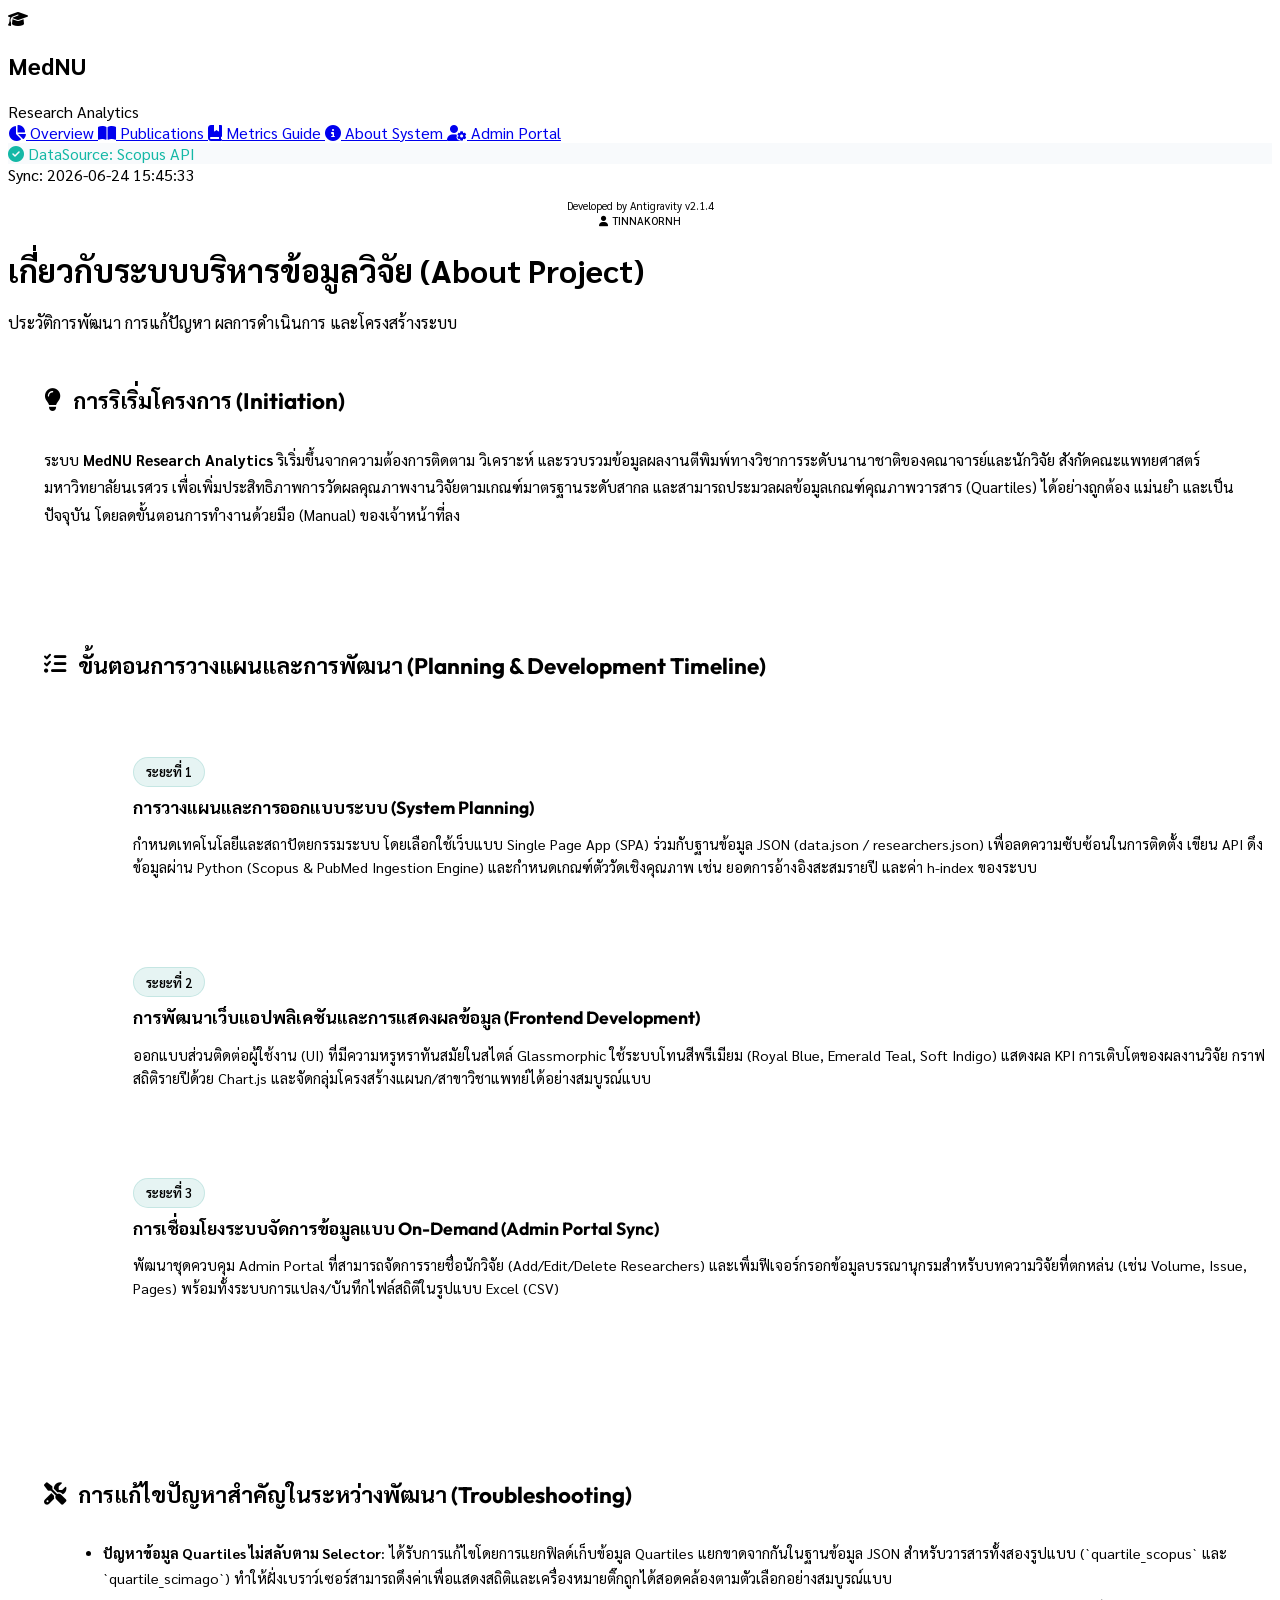
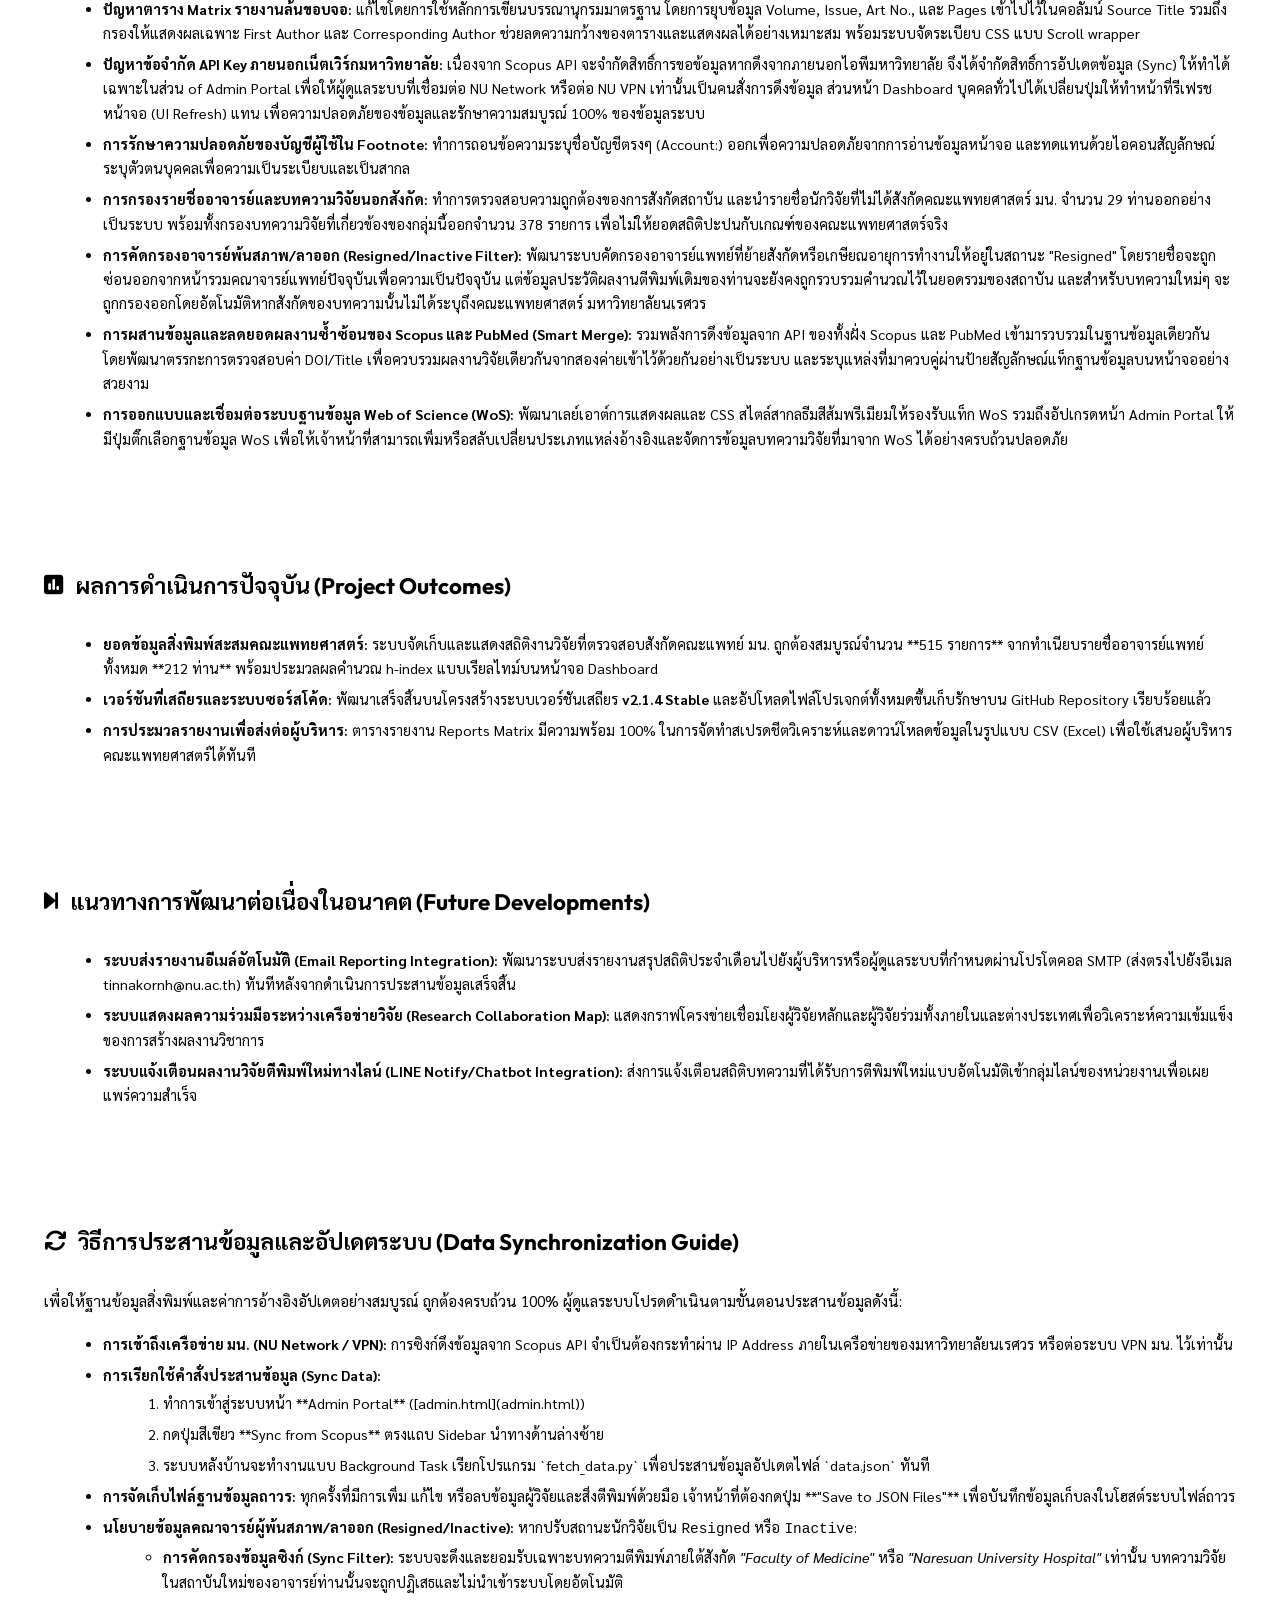
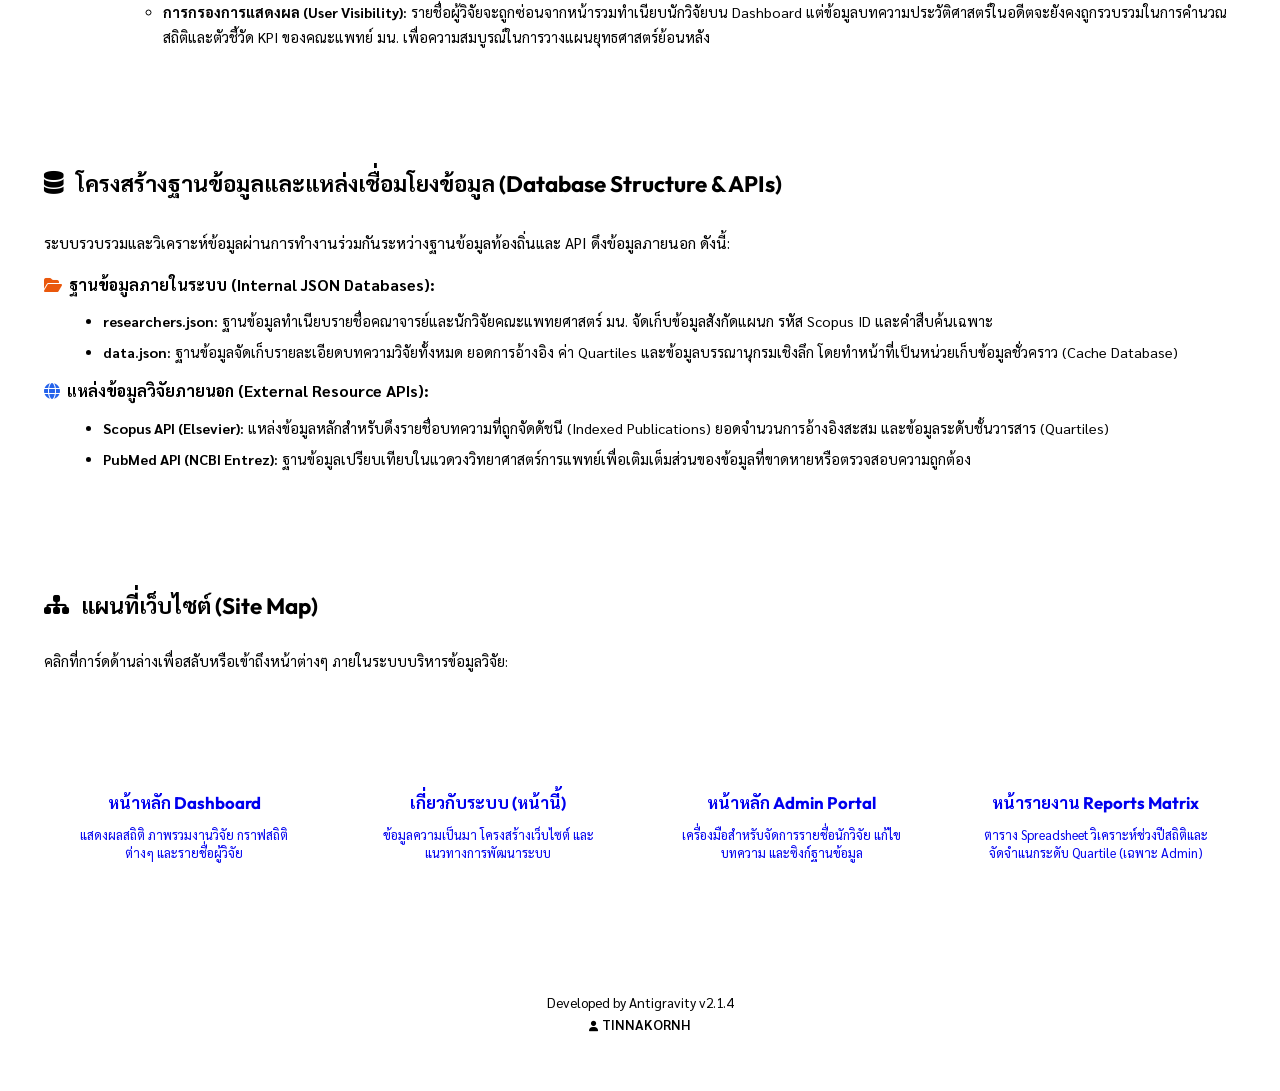
==== about.html @ ad2626dc "UI Declutter: Hide Researchers section from sidebar navigation" ====
<!DOCTYPE html>
<html lang="th">
<head>
    <meta charset="UTF-8">
    <meta name="viewport" content="width=device-width, initial-scale=1.0">
    <title>เกี่ยวกับระบบ - MedNU Research Analytics</title>
    <!-- Google Fonts -->
    <link rel="preconnect" href="https://fonts.googleapis.com">
    <link rel="preconnect" href="https://fonts.gstatic.com" crossorigin>
    <link href="https://fonts.googleapis.com/css2?family=Inter:wght@300;400;500;600;700&family=Outfit:wght@400;500;600;700;800&family=Sarabun:wght@300;400;500;600;700&display=swap" rel="stylesheet">
    <!-- FontAwesome Icons -->
    <link rel="stylesheet" href="https://cdnjs.cloudflare.com/ajax/libs/font-awesome/6.4.0/css/all.min.css">
    <!-- Main CSS stylesheet -->
    <link rel="stylesheet" href="styles.css">
    <style>
        body {
            font-family: 'Sarabun', 'Inter', sans-serif;
        }
        .about-card {
            background: rgba(255, 255, 255, 0.7);
            backdrop-filter: blur(16px);
            -webkit-backdrop-filter: blur(16px);
            border: 1px solid rgba(255, 255, 255, 0.4);
            border-radius: 18px;
            padding: 2.2rem;
            margin-bottom: 2rem;
            box-shadow: var(--shadow-soft);
        }
        .about-section-title {
            font-family: 'Outfit', 'Sarabun', sans-serif;
            font-size: 1.4rem;
            font-weight: 700;
            color: var(--text-primary);
            margin-bottom: 1.5rem;
            display: flex;
            align-items: center;
            gap: 0.75rem;
            border-bottom: 2.5px solid var(--accent-blue-glow);
            padding-bottom: 0.5rem;
        }
        .about-section-title i {
            color: var(--accent-blue);
        }
        .timeline {
            position: relative;
            max-width: 1200px;
            margin: 0 auto;
            padding: 1rem 0;
        }
        .timeline::after {
            content: '';
            position: absolute;
            width: 3px;
            background-color: var(--border-color);
            top: 0;
            bottom: 0;
            left: 30px;
            margin-left: -1.5px;
        }
        .timeline-item {
            padding: 10px 30px 25px 70px;
            position: relative;
            background-color: inherit;
            width: 100%;
        }
        .timeline-item::after {
            content: '';
            position: absolute;
            width: 16px;
            height: 16px;
            left: 22px;
            background-color: #ffffff;
            border: 4px solid var(--accent-blue);
            top: 15px;
            border-radius: 50%;
            z-index: 1;
            transition: all 0.2s ease;
        }
        .timeline-item:hover::after {
            transform: scale(1.2);
            background-color: var(--accent-blue);
        }
        .timeline-content {
            padding: 1.2rem;
            background: #ffffff;
            position: relative;
            border-radius: 12px;
            border: 1px solid var(--border-color);
            box-shadow: var(--shadow-sm);
        }
        .timeline-content h3 {
            font-family: 'Outfit', 'Sarabun', sans-serif;
            font-size: 1.1rem;
            font-weight: 700;
            margin-bottom: 0.5rem;
            color: var(--text-primary);
        }
        .timeline-content p {
            font-size: 0.9rem;
            color: var(--text-secondary);
            line-height: 1.6;
        }
        /* Sitemap Visual Style */
        .sitemap-grid {
            display: grid;
            grid-template-columns: repeat(auto-fit, minmax(220px, 1fr));
            gap: 1.5rem;
            margin-top: 1.5rem;
        }
        .sitemap-node {
            background: #ffffff;
            border: 1.5px solid var(--border-color);
            border-radius: 14px;
            padding: 1.5rem;
            text-align: center;
            transition: all 0.2s ease;
            cursor: pointer;
            text-decoration: none;
            display: block;
        }
        .sitemap-node:hover {
            transform: translateY(-3px);
            border-color: var(--accent-blue);
            box-shadow: var(--shadow-hover);
        }
        .sitemap-node i {
            font-size: 2.2rem;
            margin-bottom: 1rem;
            background: linear-gradient(135deg, var(--accent-blue), var(--accent-purple));
            -webkit-background-clip: text;
            -webkit-text-fill-color: transparent;
        }
        .sitemap-node h4 {
            font-family: 'Outfit', 'Sarabun', sans-serif;
            font-size: 1.05rem;
            font-weight: 700;
            color: var(--text-primary);
            margin-bottom: 0.5rem;
        }
        .sitemap-node p {
            font-size: 0.8rem;
            color: var(--text-secondary);
            line-height: 1.4;
        }
        .sitemap-connector {
            display: flex;
            align-items: center;
            justify-content: center;
            color: var(--text-muted);
            font-size: 1.5rem;
        }
        /* Status badge */
        .status-badge-custom {
            display: inline-flex;
            align-items: center;
            gap: 0.4rem;
            padding: 0.35rem 0.75rem;
            border-radius: 20px;
            font-size: 0.8rem;
            font-weight: 600;
            background: rgba(13, 148, 136, 0.1);
            color: var(--accent-teal);
            border: 1px solid rgba(13, 148, 136, 0.15);
        }
        .badge-purple {
            background: rgba(124, 58, 237, 0.1);
            color: var(--accent-purple);
            border: 1px solid rgba(124, 58, 237, 0.15);
        }
        /* Bullet Lists spacing */
        .thai-list {
            margin-left: 1.2rem;
            font-size: 0.9rem;
            color: var(--text-secondary);
            line-height: 1.7;
        }
        .thai-list li {
            margin-bottom: 0.4rem;
        }
    </style>
</head>
<body>
    <div class="glass-bg-blobs">
        <div class="blob blob-1"></div>
        <div class="blob blob-2"></div>
        <div class="blob blob-3"></div>
    </div>

    <div class="app-container">
        <!-- Sidebar Navigation -->
        <aside class="sidebar">
            <div class="sidebar-header">
                <div class="logo-icon">
                    <i class="fa-solid fa-graduation-cap"></i>
                </div>
                <div class="logo-text">
                    <h2>MedNU</h2>
                    <span>Research Analytics</span>
                </div>
            </div>
            
            <nav class="sidebar-nav">
                <a href="index.html" class="nav-item">
                    <i class="fa-solid fa-chart-pie"></i>
                    <span>Overview</span>
                </a>
                <a href="index.html#publications" class="nav-item">
                    <i class="fa-solid fa-book-open"></i>
                    <span>Publications</span>
                </a>
                <!-- <a href="index.html#authors" class="nav-item">
                    <i class="fa-solid fa-user-doctor"></i>
                    <span>Researchers</span>
                </a> -->
                <a href="glossary.html" class="nav-item">
                    <i class="fa-solid fa-book-bookmark"></i>
                    <span>Metrics Guide</span>
                </a>
                <a href="about.html" class="nav-item active">
                    <i class="fa-solid fa-circle-info"></i>
                    <span>About System</span>
                </a>
                <a href="admin.html" class="nav-item">
                    <i class="fa-solid fa-user-gear"></i>
                    <span>Admin Portal</span>
                </a>
            </nav>

            <div class="sidebar-footer">
                <div class="datasource-badge" id="data-source-badge" style="color: #14b8a6; background: #f8fafc; border: 1px solid var(--border-color);">
                    <i class="fa-solid fa-circle-check"></i>
                    <span>DataSource: Scopus API</span>
                </div>
                <div class="updated-time" id="retrieved-at">
                    Sync: 2026-06-24 15:45:33
                </div>
                <div class="app-footnote" style="font-size: 0.68rem; color: var(--text-muted); text-align: center; margin-top: 0.4rem; line-height: 1.4; border-top: 1px solid var(--border-color); padding-top: 0.4rem; width: 100%;">
                    Developed by Antigravity v2.1.4<br><i class="fa-solid fa-user" style="font-size: 0.65rem; margin-right: 0.2rem; color: var(--text-muted);"></i><a href="mailto:tinnakornh@gmail.com" style="color: var(--accent-blue); text-decoration: none; font-weight: 500;">TINNAKORNH</a>
                </div>
            </div>
        </aside>

        <!-- Main Content Area -->
        <main class="main-content">
            <!-- Header -->
            <header class="content-header">
                <div class="header-title">
                    <h1>เกี่ยวกับระบบบริหารข้อมูลวิจัย (About Project)</h1>
                    <p>ประวัติการพัฒนา การแก้ปัญหา ผลการดำเนินการ และโครงสร้างระบบ</p>
                </div>
            </header>

            <!-- Scrollable Content Area -->
            <div class="dashboard-scroll-area">
                
                <!-- Section 1: Overview & Initiation -->
                <div class="about-card">
                    <div class="about-section-title">
                        <i class="fa-solid fa-lightbulb"></i>
                        <span>การริเริ่มโครงการ (Initiation)</span>
                    </div>
                    <p style="font-size: 0.95rem; color: var(--text-secondary); line-height: 1.8; margin-bottom: 1rem;">
                        ระบบ <strong>MedNU Research Analytics</strong> ริเริ่มขึ้นจากความต้องการติดตาม วิเคราะห์ และรวบรวมข้อมูลผลงานตีพิมพ์ทางวิชาการระดับนานาชาติของคณาจารย์และนักวิจัย สังกัดคณะแพทยศาสตร์ มหาวิทยาลัยนเรศวร เพื่อเพิ่มประสิทธิภาพการวัดผลคุณภาพงานวิจัยตามเกณฑ์มาตรฐานระดับสากล และสามารถประมวลผลข้อมูลเกณฑ์คุณภาพวารสาร (Quartiles) ได้อย่างถูกต้อง แม่นยำ และเป็นปัจจุบัน โดยลดขั้นตอนการทำงานด้วยมือ (Manual) ของเจ้าหน้าที่ลง
                    </p>
                </div>

                <!-- Section 2: Timeline of Project (Planning & Development) -->
                <div class="about-card">
                    <div class="about-section-title">
                        <i class="fa-solid fa-list-check"></i>
                        <span>ขั้นตอนการวางแผนและการพัฒนา (Planning & Development Timeline)</span>
                    </div>
                    
                    <div class="timeline">
                        <div class="timeline-item">
                            <div class="timeline-content">
                                <span class="status-badge-custom">ระยะที่ 1</span>
                                <h3 style="margin-top: 0.5rem;">การวางแผนและการออกแบบระบบ (System Planning)</h3>
                                <p>กำหนดเทคโนโลยีและสถาปัตยกรรมระบบ โดยเลือกใช้เว็บแบบ Single Page App (SPA) ร่วมกับฐานข้อมูล JSON (data.json / researchers.json) เพื่อลดความซับซ้อนในการติดตั้ง เขียน API ดึงข้อมูลผ่าน Python (Scopus & PubMed Ingestion Engine) และกำหนดเกณฑ์ตัววัดเชิงคุณภาพ เช่น ยอดการอ้างอิงสะสมรายปี และค่า h-index ของระบบ</p>
                            </div>
                        </div>

                        <div class="timeline-item">
                            <div class="timeline-content">
                                <span class="status-badge-custom">ระยะที่ 2</span>
                                <h3 style="margin-top: 0.5rem;">การพัฒนาเว็บแอปพลิเคชันและการแสดงผลข้อมูล (Frontend Development)</h3>
                                <p>ออกแบบส่วนติดต่อผู้ใช้งาน (UI) ที่มีความหรูหราทันสมัยในสไตล์ Glassmorphic ใช้ระบบโทนสีพรีเมียม (Royal Blue, Emerald Teal, Soft Indigo) แสดงผล KPI การเติบโตของผลงานวิจัย กราฟสถิติรายปีด้วย Chart.js และจัดกลุ่มโครงสร้างแผนก/สาขาวิชาแพทย์ได้อย่างสมบูรณ์แบบ</p>
                            </div>
                        </div>

                        <div class="timeline-item">
                            <div class="timeline-content">
                                <span class="status-badge-custom">ระยะที่ 3</span>
                                <h3 style="margin-top: 0.5rem;">การเชื่อมโยงระบบจัดการข้อมูลแบบ On-Demand (Admin Portal Sync)</h3>
                                <p>พัฒนาชุดควบคุม Admin Portal ที่สามารถจัดการรายชื่อนักวิจัย (Add/Edit/Delete Researchers) และเพิ่มฟีเจอร์กรอกข้อมูลบรรณานุกรมสำหรับบทความวิจัยที่ตกหล่น (เช่น Volume, Issue, Pages) พร้อมทั้งระบบการแปลง/บันทึกไฟล์สถิติในรูปแบบ Excel (CSV)</p>
                            </div>
                        </div>
                    </div>
                </div>

                <!-- Section 3: Troubleshooting -->
                <div class="about-card">
                    <div class="about-section-title">
                        <i class="fa-solid fa-screwdriver-wrench"></i>
                        <span>การแก้ไขปัญหาสำคัญในระหว่างพัฒนา (Troubleshooting)</span>
                    </div>
                    <ul class="thai-list">
                        <li><strong>ปัญหาข้อมูล Quartiles ไม่สลับตาม Selector:</strong> ได้รับการแก้ไขโดยการแยกฟิลด์เก็บข้อมูล Quartiles แยกขาดจากกันในฐานข้อมูล JSON สำหรับวารสารทั้งสองรูปแบบ (`quartile_scopus` และ `quartile_scimago`) ทำให้ฝั่งเบราว์เซอร์สามารถดึงค่าเพื่อแสดงสถิติและเครื่องหมายติ๊กถูกได้สอดคล้องตามตัวเลือกอย่างสมบูรณ์แบบ</li>
                        <li><strong>ปัญหาตาราง Matrix รายงานล้นขอบจอ:</strong> แก้ไขโดยการใช้หลักการเขียนบรรณานุกรมมาตรฐาน โดยการยุบข้อมูล Volume, Issue, Art No., และ Pages เข้าไปไว้ในคอลัมน์ Source Title รวมถึงกรองให้แสดงผลเฉพาะ First Author และ Corresponding Author ช่วยลดความกว้างของตารางและแสดงผลได้อย่างเหมาะสม พร้อมระบบจัดระเบียบ CSS แบบ Scroll wrapper</li>
                        <li><strong>ปัญหาข้อจำกัด API Key ภายนอกเน็ตเวิร์กมหาวิทยาลัย:</strong> เนื่องจาก Scopus API จะจำกัดสิทธิ์การขอข้อมูลหากดึงจากภายนอกไอพีมหาวิทยาลัย จึงได้จำกัดสิทธิ์การอัปเดตข้อมูล (Sync) ให้ทำได้เฉพาะในส่วน of Admin Portal เพื่อให้ผู้ดูแลระบบที่เชื่อมต่อ NU Network หรือต่อ NU VPN เท่านั้นเป็นคนสั่งการดึงข้อมูล ส่วนหน้า Dashboard บุคคลทั่วไปได้เปลี่ยนปุ่มให้ทำหน้าที่รีเฟรชหน้าจอ (UI Refresh) แทน เพื่อความปลอดภัยของข้อมูลและรักษาความสมบูรณ์ 100% ของข้อมูลระบบ</li>
                        <li><strong>การรักษาความปลอดภัยของบัญชีผู้ใช้ใน Footnote:</strong> ทำการถอนข้อความระบุชื่อบัญชีตรงๆ (Account:) ออกเพื่อความปลอดภัยจากการอ่านข้อมูลหน้าจอ และทดแทนด้วยไอคอนสัญลักษณ์ระบุตัวตนบุคคลเพื่อความเป็นระเบียบและเป็นสากล</li>
                        <li><strong>การกรองรายชื่ออาจารย์และบทความวิจัยนอกสังกัด:</strong> ทำการตรวจสอบความถูกต้องของการสังกัดสถาบัน และนำรายชื่อนักวิจัยที่ไม่ได้สังกัดคณะแพทยศาสตร์ มน. จำนวน 29 ท่านออกอย่างเป็นระบบ พร้อมทั้งกรองบทความวิจัยที่เกี่ยวข้องของกลุ่มนี้ออกจำนวน 378 รายการ เพื่อไม่ให้ยอดสถิติปะปนกับเกณฑ์ของคณะแพทยศาสตร์จริง</li>
                        <li><strong>การคัดกรองอาจารย์พ้นสภาพ/ลาออก (Resigned/Inactive Filter):</strong> พัฒนาระบบคัดกรองอาจารย์แพทย์ที่ย้ายสังกัดหรือเกษียณอายุการทำงานให้อยู่ในสถานะ "Resigned" โดยรายชื่อจะถูกซ่อนออกจากหน้ารวมคณาจารย์แพทย์ปัจจุบันเพื่อความเป็นปัจจุบัน แต่ข้อมูลประวัติผลงานตีพิมพ์เดิมของท่านจะยังคงถูกรวบรวมคำนวณไว้ในยอดรวมของสถาบัน และสำหรับบทความใหม่ๆ จะถูกกรองออกโดยอัตโนมัติหากสังกัดของบทความนั้นไม่ได้ระบุถึงคณะแพทยศาสตร์ มหาวิทยาลัยนเรศวร</li>
                        <li><strong>การผสานข้อมูลและลดยอดผลงานซ้ำซ้อนของ Scopus และ PubMed (Smart Merge):</strong> รวมพลังการดึงข้อมูลจาก API ของทั้งฝั่ง Scopus และ PubMed เข้ามารวบรวมในฐานข้อมูลเดียวกัน โดยพัฒนาตรรกะการตรวจสอบค่า DOI/Title เพื่อควบรวมผลงานวิจัยเดียวกันจากสองค่ายเข้าไว้ด้วยกันอย่างเป็นระบบ และระบุแหล่งที่มาควบคู่ผ่านป้ายสัญลักษณ์แท็กฐานข้อมูลบนหน้าจออย่างสวยงาม</li>
                        <li><strong>การออกแบบและเชื่อมต่อระบบฐานข้อมูล Web of Science (WoS):</strong> พัฒนาเลย์เอาต์การแสดงผลและ CSS สไตล์สากลธีมสีส้มพรีเมียมให้รองรับแท็ก WoS รวมถึงอัปเกรดหน้า Admin Portal ให้มีปุ่มติ๊กเลือกฐานข้อมูล WoS เพื่อให้เจ้าหน้าที่สามารถเพิ่มหรือสลับเปลี่ยนประเภทแหล่งอ้างอิงและจัดการข้อมูลบทความวิจัยที่มาจาก WoS ได้อย่างครบถ้วนปลอดภัย</li>
                    </ul>
                </div>

                <!-- Section 4: Project Outcomes -->
                <div class="about-card">
                    <div class="about-section-title">
                        <i class="fa-solid fa-square-poll-vertical"></i>
                        <span>ผลการดำเนินการปัจจุบัน (Project Outcomes)</span>
                    </div>
                    <ul class="thai-list">
                        <li><strong>ยอดข้อมูลสิ่งพิมพ์สะสมคณะแพทยศาสตร์:</strong> ระบบจัดเก็บและแสดงสถิติงานวิจัยที่ตรวจสอบสังกัดคณะแพทย์ มน. ถูกต้องสมบูรณ์จำนวน **515 รายการ** จากทำเนียบรายชื่ออาจารย์แพทย์ทั้งหมด **212 ท่าน** พร้อมประมวลผลคำนวณ h-index แบบเรียลไทม์บนหน้าจอ Dashboard</li>
                        <li><strong>เวอร์ชันที่เสถียรและระบบซอร์สโค้ด:</strong> พัฒนาเสร็จสิ้นบนโครงสร้างระบบเวอร์ชันเสถียร <strong>v2.1.4 Stable</strong> และอัปโหลดไฟล์โปรเจกต์ทั้งหมดขึ้นเก็บรักษาบน GitHub Repository เรียบร้อยแล้ว</li>
                        <li><strong>การประมวลรายงานเพื่อส่งต่อผู้บริหาร:</strong> ตารางรายงาน Reports Matrix มีความพร้อม 100% ในการจัดทำสเปรดชีตวิเคราะห์และดาวน์โหลดข้อมูลในรูปแบบ CSV (Excel) เพื่อใช้เสนอผู้บริหารคณะแพทยศาสตร์ได้ทันที</li>
                    </ul>
                </div>

                <!-- Section 5: Future Enhancements -->
                <div class="about-card">
                    <div class="about-section-title">
                        <i class="fa-solid fa-forward-step"></i>
                        <span>แนวทางการพัฒนาต่อเนื่องในอนาคต (Future Developments)</span>
                    </div>
                    <ul class="thai-list">
                        <li><strong>ระบบส่งรายงานอีเมล์อัตโนมัติ (Email Reporting Integration):</strong> พัฒนาระบบส่งรายงานสรุปสถิติประจำเดือนไปยังผู้บริหารหรือผู้ดูแลระบบที่กำหนดผ่านโปรโตคอล SMTP (ส่งตรงไปยังอีเมล tinnakornh@nu.ac.th) ทันทีหลังจากดำเนินการประสานข้อมูลเสร็จสิ้น</li>
                        <li><strong>ระบบแสดงผลความร่วมมือระหว่างเครือข่ายวิจัย (Research Collaboration Map):</strong> แสดงกราฟโครงข่ายเชื่อมโยงผู้วิจัยหลักและผู้วิจัยร่วมทั้งภายในและต่างประเทศเพื่อวิเคราะห์ความเข้มแข็งของการสร้างผลงานวิชาการ</li>
                        <li><strong>ระบบแจ้งเตือนผลงานวิจัยตีพิมพ์ใหม่ทางไลน์ (LINE Notify/Chatbot Integration):</strong> ส่งการแจ้งเตือนสถิติบทความที่ได้รับการตีพิมพ์ใหม่แบบอัตโนมัติเข้ากลุ่มไลน์ของหน่วยงานเพื่อเผยแพร่ความสำเร็จ</li>
                    </ul>
                </div>

                <!-- Section 6: Data Synchronization Guide -->
                <div class="about-card">
                    <div class="about-section-title">
                        <i class="fa-solid fa-arrows-rotate"></i>
                        <span>วิธีการประสานข้อมูลและอัปเดตระบบ (Data Synchronization Guide)</span>
                    </div>
                    <p style="font-size: 0.95rem; color: var(--text-secondary); line-height: 1.8; margin-bottom: 1rem;">
                        เพื่อให้ฐานข้อมูลสิ่งพิมพ์และค่าการอ้างอิงอัปเดตอย่างสมบูรณ์ ถูกต้องครบถ้วน 100% ผู้ดูแลระบบโปรดดำเนินตามขั้นตอนประสานข้อมูลดังนี้:
                    </p>
                    <ul class="thai-list">
                        <li><strong>การเข้าถึงเครือข่าย มน. (NU Network / VPN):</strong> การซิงก์ดึงข้อมูลจาก Scopus API จำเป็นต้องกระทำผ่าน IP Address ภายในเครือข่ายของมหาวิทยาลัยนเรศวร หรือต่อระบบ VPN มน. ไว้เท่านั้น</li>
                        <li><strong>การเรียกใช้คำสั่งประสานข้อมูล (Sync Data):</strong>
                            <ol style="margin-left: 1.2rem; margin-top: 0.25rem;">
                                <li>ทำการเข้าสู่ระบบหน้า **Admin Portal** ([admin.html](admin.html))</li>
                                <li>กดปุ่มสีเขียว **Sync from Scopus** ตรงแถบ Sidebar นำทางด้านล่างซ้าย</li>
                                <li>ระบบหลังบ้านจะทำงานแบบ Background Task เรียกโปรแกรม `fetch_data.py` เพื่อประสานข้อมูลอัปเดตไฟล์ `data.json` ทันที</li>
                            </ol>
                        </li>
                        <li><strong>การจัดเก็บไฟล์ฐานข้อมูลถาวร:</strong> ทุกครั้งที่มีการเพิ่ม แก้ไข หรือลบข้อมูลผู้วิจัยและสิ่งตีพิมพ์ด้วยมือ เจ้าหน้าที่ต้องกดปุ่ม **"Save to JSON Files"** เพื่อบันทึกข้อมูลเก็บลงในโฮสต์ระบบไฟล์ถาวร</li>
                        <li><strong>นโยบายข้อมูลคณาจารย์ผู้พ้นสภาพ/ลาออก (Resigned/Inactive):</strong>
                            หากปรับสถานะนักวิจัยเป็น <code>Resigned</code> หรือ <code>Inactive</code>:
                            <ul style="margin-left: 1.2rem; margin-top: 0.25rem; list-style-type: circle;">
                                <li><strong>การคัดกรองข้อมูลซิงก์ (Sync Filter):</strong> ระบบจะดึงและยอมรับเฉพาะบทความตีพิมพ์ภายใต้สังกัด <em>"Faculty of Medicine"</em> หรือ <em>"Naresuan University Hospital"</em> เท่านั้น บทความวิจัยในสถาบันใหม่ของอาจารย์ท่านนั้นจะถูกปฏิเสธและไม่นำเข้าระบบโดยอัตโนมัติ</li>
                                <li><strong>การกรองการแสดงผล (User Visibility):</strong> รายชื่อผู้วิจัยจะถูกซ่อนจากหน้ารวมทำเนียบนักวิจัยบน Dashboard แต่ข้อมูลบทความประวัติศาสตร์ในอดีตจะยังคงถูกรวบรวมในการคำนวณสถิติและตัวชี้วัด KPI ของคณะแพทย์ มน. เพื่อความสมบูรณ์ในการวางแผนยุทธศาสตร์ย้อนหลัง</li>
                            </ul>
                        </li>
                    </ul>
                </div>

                <!-- Section 7: Database Structure & Connections -->
                <div class="about-card">
                    <div class="about-section-title">
                        <i class="fa-solid fa-database"></i>
                        <span>โครงสร้างฐานข้อมูลและแหล่งเชื่อมโยงข้อมูล (Database Structure & APIs)</span>
                    </div>
                    <p style="font-size: 0.95rem; color: var(--text-secondary); line-height: 1.8; margin-bottom: 1rem;">
                        ระบบรวบรวมและวิเคราะห์ข้อมูลผ่านการทำงานร่วมกันระหว่างฐานข้อมูลท้องถิ่นและ API ดึงข้อมูลภายนอก ดังนี้:
                    </p>
                    <h4 style="font-size: 1rem; color: var(--text-primary); margin-top: 1rem; margin-bottom: 0.5rem; font-weight: 700;"><i class="fa-solid fa-folder-open" style="color: #ea580c; margin-right: 0.4rem;"></i>ฐานข้อมูลภายในระบบ (Internal JSON Databases):</h4>
                    <ul class="thai-list" style="margin-bottom: 1rem;">
                        <li><strong>researchers.json:</strong> ฐานข้อมูลทำเนียบรายชื่อคณาจารย์และนักวิจัยคณะแพทยศาสตร์ มน. จัดเก็บข้อมูลสังกัดแผนก รหัส Scopus ID และคำสืบค้นเฉพาะ</li>
                        <li><strong>data.json:</strong> ฐานข้อมูลจัดเก็บรายละเอียดบทความวิจัยทั้งหมด ยอดการอ้างอิง ค่า Quartiles และข้อมูลบรรณานุกรมเชิงลึก โดยทำหน้าที่เป็นหน่วยเก็บข้อมูลชั่วคราว (Cache Database)</li>
                    </ul>
                    <h4 style="font-size: 1rem; color: var(--text-primary); margin-top: 1rem; margin-bottom: 0.5rem; font-weight: 700;"><i class="fa-solid fa-globe" style="color: #2563eb; margin-right: 0.4rem;"></i>แหล่งข้อมูลวิจัยภายนอก (External Resource APIs):</h4>
                    <ul class="thai-list">
                        <li><strong>Scopus API (Elsevier):</strong> แหล่งข้อมูลหลักสำหรับดึงรายชื่อบทความที่ถูกจัดดัชนี (Indexed Publications) ยอดจำนวนการอ้างอิงสะสม และข้อมูลระดับชั้นวารสาร (Quartiles)</li>
                        <li><strong>PubMed API (NCBI Entrez):</strong> ฐานข้อมูลเปรียบเทียบในแวดวงวิทยาศาสตร์การแพทย์เพื่อเติมเต็มส่วนของข้อมูลที่ขาดหายหรือตรวจสอบความถูกต้อง</li>
                    </ul>
                </div>

                <!-- Section 8: Sitemap -->
                <div class="about-card">
                    <div class="about-section-title">
                        <i class="fa-solid fa-sitemap"></i>
                        <span>แผนที่เว็บไซต์ (Site Map)</span>
                    </div>
                    <p style="font-size: 0.9rem; color: var(--text-secondary); margin-bottom: 1.2rem;">
                        คลิกที่การ์ดด้านล่างเพื่อสลับหรือเข้าถึงหน้าต่างๆ ภายในระบบบริหารข้อมูลวิจัย:
                    </p>
                    
                    <div class="sitemap-grid">
                        <a href="index.html" class="sitemap-node">
                            <i class="fa-solid fa-chart-pie"></i>
                            <h4>หน้าหลัก Dashboard</h4>
                            <p>แสดงผลสถิติ ภาพรวมงานวิจัย กราฟสถิติต่างๆ และรายชื่อผู้วิจัย</p>
                        </a>

                        <a href="about.html" class="sitemap-node" style="border-color: var(--accent-blue); background: var(--accent-blue-glow);">
                            <i class="fa-solid fa-circle-info" style="background: linear-gradient(135deg, var(--accent-blue), var(--accent-purple)); -webkit-background-clip: text; -webkit-text-fill-color: transparent;"></i>
                            <h4>เกี่ยวกับระบบ (หน้านี้)</h4>
                            <p>ข้อมูลความเป็นมา โครงสร้างเว็บไซต์ และแนวทางการพัฒนาระบบ</p>
                        </a>

                        <a href="admin.html" class="sitemap-node">
                            <i class="fa-solid fa-user-gear"></i>
                            <h4>หน้าหลัก Admin Portal</h4>
                            <p>เครื่องมือสำหรับจัดการรายชื่อนักวิจัย แก้ไขบทความ และซิงก์ฐานข้อมูล</p>
                        </a>

                        <a href="report.html" class="sitemap-node">
                            <i class="fa-solid fa-file-invoice"></i>
                            <h4>หน้ารายงาน Reports Matrix</h4>
                            <p>ตาราง Spreadsheet วิเคราะห์ช่วงปีสถิติและจัดจำแนกระดับ Quartile (เฉพาะ Admin)</p>
                        </a>
                    </div>
                </div>

                <!-- Section 9: Footnote Card -->
                <div class="about-card" style="display: flex; justify-content: center; align-items: center; padding: 1.5rem; background: rgba(255, 255, 255, 0.75);">
                    <div style="text-align: center; max-width: 320px; width: 100%;">
                        <div style="font-size: 0.85rem; color: var(--text-muted); text-align: center; line-height: 1.6; width: 100%;">
                            Developed by Antigravity v2.1.4<br><i class="fa-solid fa-user" style="font-size: 0.65rem; margin-right: 0.2rem; color: var(--text-muted);"></i><a href="mailto:tinnakornh@gmail.com" style="color: var(--accent-blue); text-decoration: none; font-weight: 600;">TINNAKORNH</a>
                        </div>
                    </div>
                </div>

            </div>
        </main>
    </div>
    <!-- Inline script to load and display real-time dataset retrieved time -->
    <script>
        document.addEventListener('DOMContentLoaded', async () => {
            const retrievedTimeEl = document.getElementById('retrieved-at');
            const dataSourceBadge = document.getElementById('data-source-badge');
            
            try {
                const response = await fetch('data.json');
                if (response.ok) {
                    const database = await response.json();
                    if (retrievedTimeEl && database.retrieved_at) {
                        retrievedTimeEl.textContent = `Sync: ${database.retrieved_at}`;
                    }
                    if (dataSourceBadge) {
                        if (database.data_source === 'mock_data') {
                            dataSourceBadge.innerHTML = `<i class="fa-solid fa-triangle-exclamation"></i> <span>DataSource: Sandbox Mode</span>`;
                            dataSourceBadge.style.color = '#eab308';
                            dataSourceBadge.style.background = '#f8fafc';
                            dataSourceBadge.style.border = '1px solid var(--border-color)';
                        } else {
                            dataSourceBadge.innerHTML = `<i class="fa-solid fa-circle-check"></i> <span>DataSource: Scopus API</span>`;
                            dataSourceBadge.style.color = '#14b8a6';
                            dataSourceBadge.style.background = '#f8fafc';
                            dataSourceBadge.style.border = '1px solid var(--border-color)';
                        }
                    }
                }
            } catch (err) {
                console.error('Error fetching dynamic sync time in about.html:', err);
            }
        });
    </script>
</body>
</html>
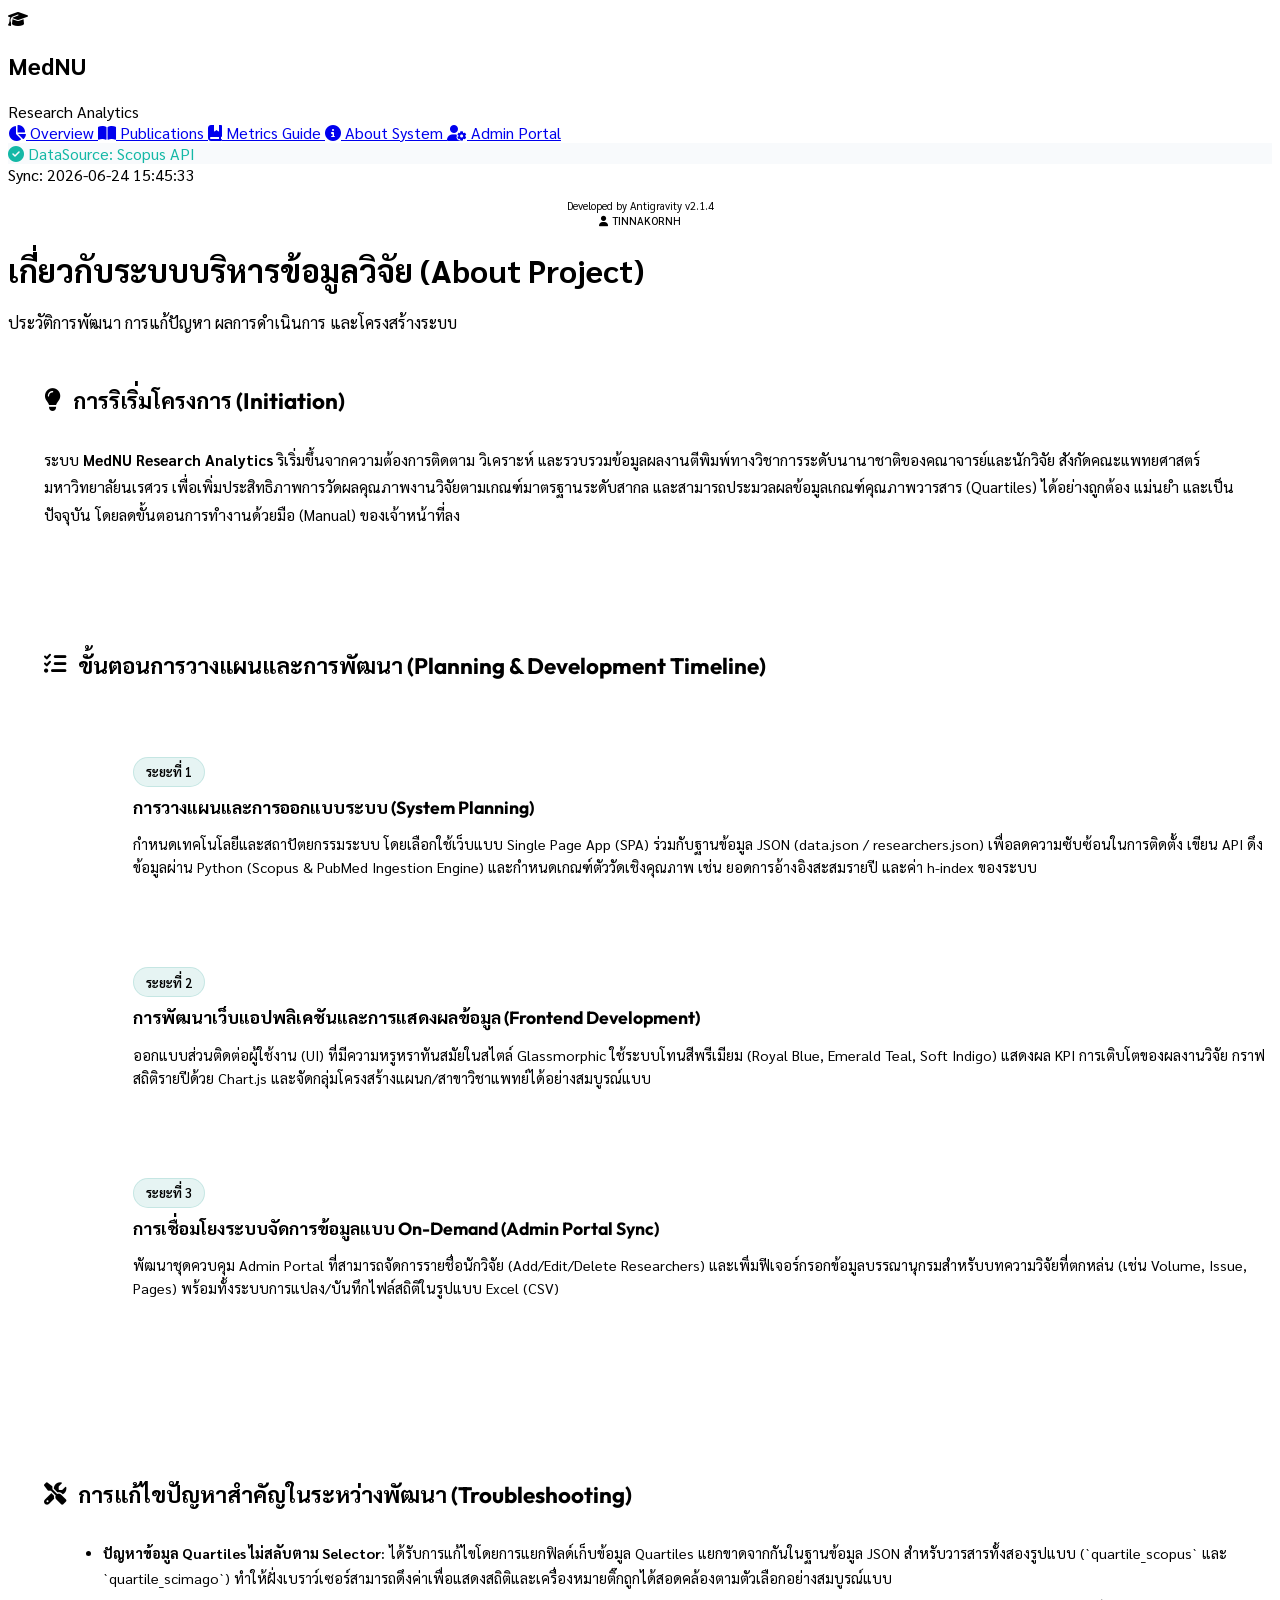
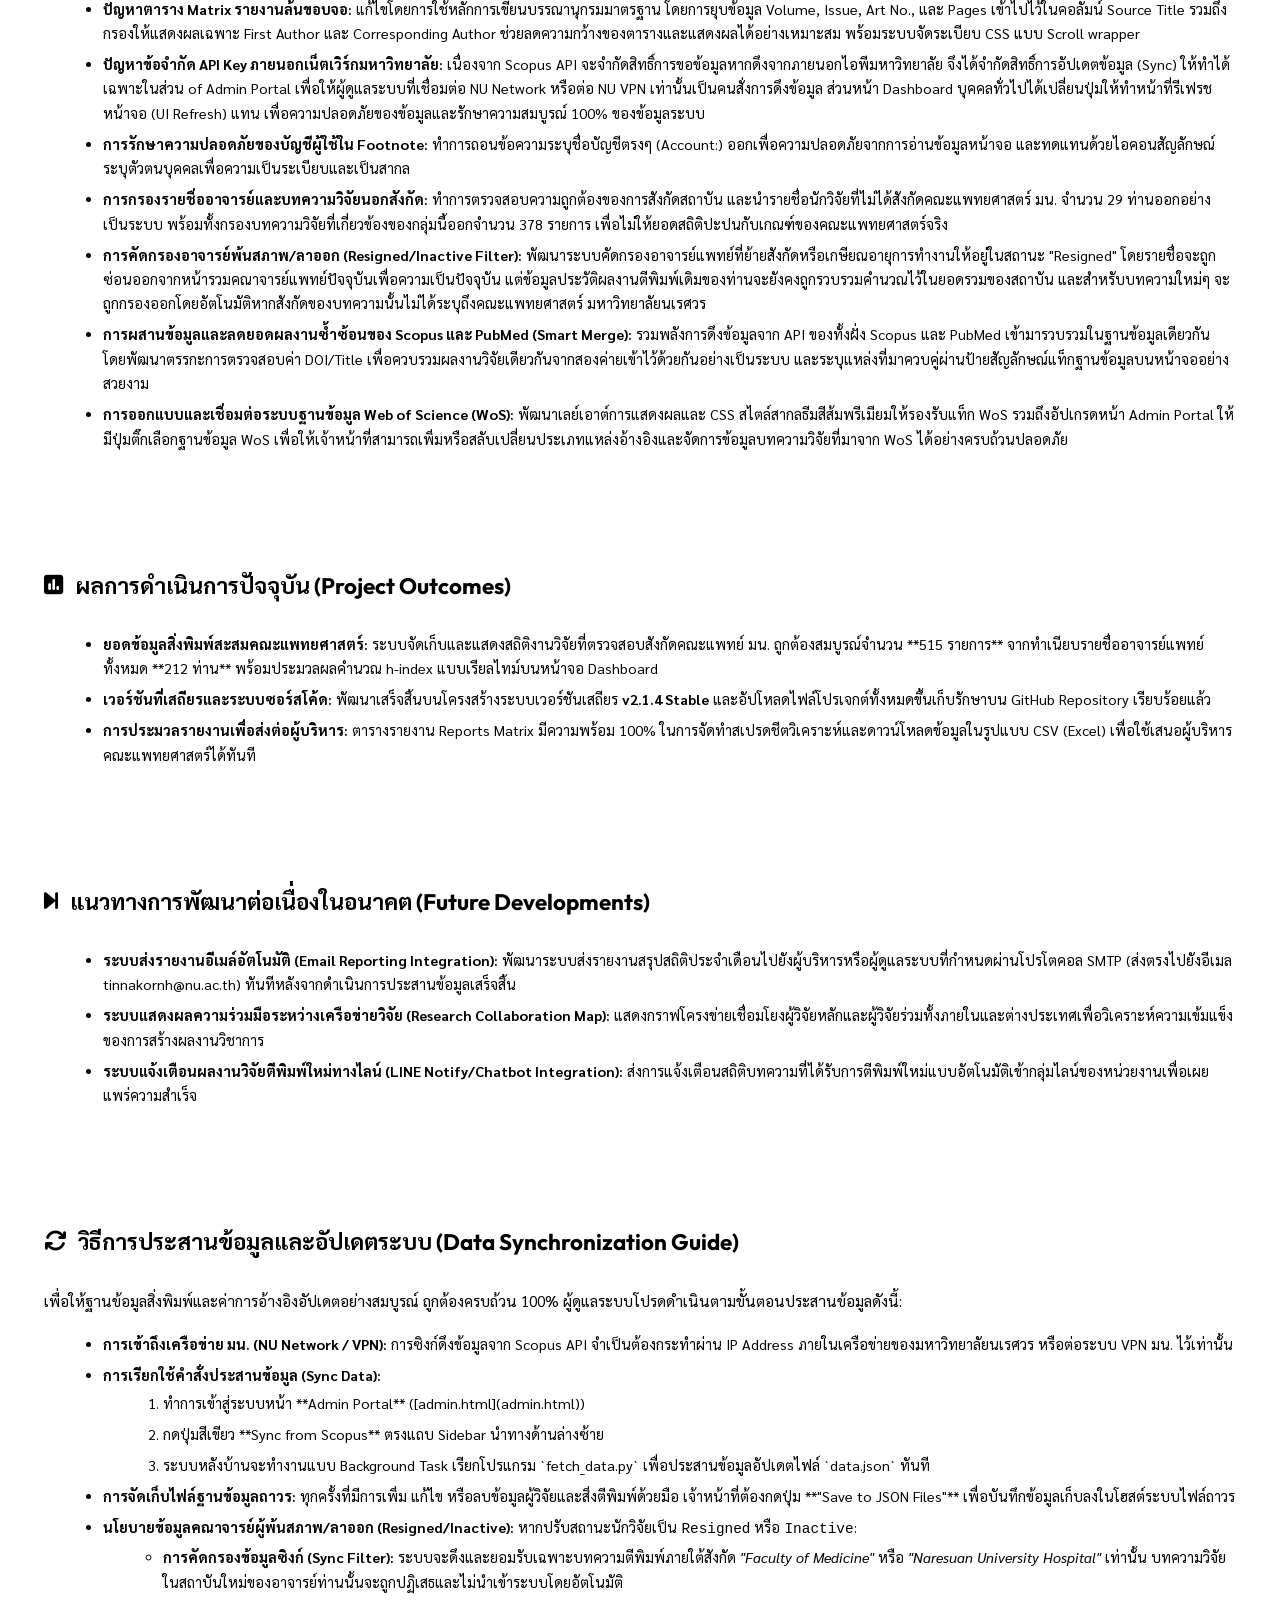
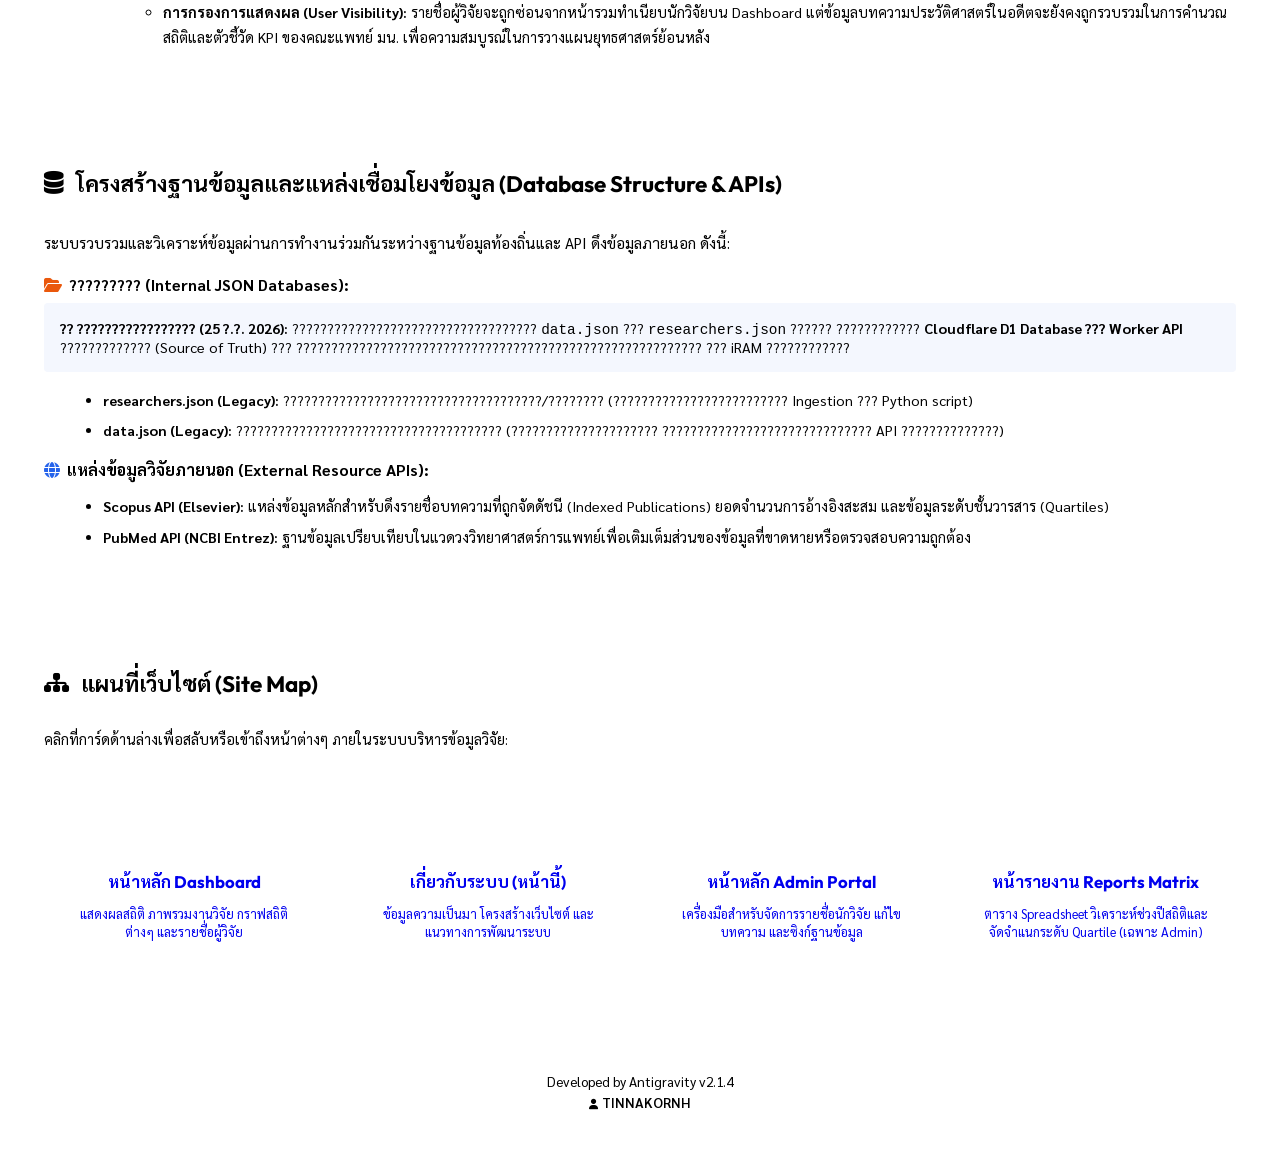
==== commit 6c58ce54: "docs: preserve legacy JSON docs in about.html and add architecture update note" ====
--- a/about.html
+++ b/about.html
@@ -380,11 +380,7 @@
                     <p style="font-size: 0.95rem; color: var(--text-secondary); line-height: 1.8; margin-bottom: 1rem;">
                         ระบบรวบรวมและวิเคราะห์ข้อมูลผ่านการทำงานร่วมกันระหว่างฐานข้อมูลท้องถิ่นและ API ดึงข้อมูลภายนอก ดังนี้:
                     </p>
-                    <h4 style="font-size: 1rem; color: var(--text-primary); margin-top: 1rem; margin-bottom: 0.5rem; font-weight: 700;"><i class="fa-solid fa-folder-open" style="color: #ea580c; margin-right: 0.4rem;"></i>ฐานข้อมูลภายในระบบ (Internal JSON Databases):</h4>
-                    <ul class="thai-list" style="margin-bottom: 1rem;">
-                        <li><strong>researchers.json:</strong> ฐานข้อมูลทำเนียบรายชื่อคณาจารย์และนักวิจัยคณะแพทยศาสตร์ มน. จัดเก็บข้อมูลสังกัดแผนก รหัส Scopus ID และคำสืบค้นเฉพาะ</li>
-                        <li><strong>data.json:</strong> ฐานข้อมูลจัดเก็บรายละเอียดบทความวิจัยทั้งหมด ยอดการอ้างอิง ค่า Quartiles และข้อมูลบรรณานุกรมเชิงลึก โดยทำหน้าที่เป็นหน่วยเก็บข้อมูลชั่วคราว (Cache Database)</li>
-                    </ul>
+                    <h4 style="font-size: 1rem; color: var(--text-primary); margin-top: 1rem; margin-bottom: 0.5rem; font-weight: 700;"><i class="fa-solid fa-folder-open" style="color: #ea580c; margin-right: 0.4rem;"></i>????????? (Internal JSON Databases):</h4><div style="background: rgba(37, 99, 235, 0.05); border-left: 4px solid var(--accent-blue); padding: 1rem; margin-bottom: 1rem; border-radius: 4px; font-size: 0.9rem;"><strong>?? ????????????????? (25 ?.?. 2026):</strong> ??????????????????????????????????? <code>data.json</code> ??? <code>researchers.json</code> ?????? ???????????? <strong>Cloudflare D1 Database ??? Worker API</strong> ????????????? (Source of Truth) ??? ?????????????????????????????????????????????????????????? ??? iRAM ????????????</div><ul class="thai-list" style="margin-bottom: 1rem;"><li><strong>researchers.json (Legacy):</strong> ?????????????????????????????????????/???????? (????????????????????????? Ingestion ??? Python script)</li><li><strong>data.json (Legacy):</strong> ?????????????????????????????????????? (????????????????????? ?????????????????????????????? API ??????????????)</li></ul>
                     <h4 style="font-size: 1rem; color: var(--text-primary); margin-top: 1rem; margin-bottom: 0.5rem; font-weight: 700;"><i class="fa-solid fa-globe" style="color: #2563eb; margin-right: 0.4rem;"></i>แหล่งข้อมูลวิจัยภายนอก (External Resource APIs):</h4>
                     <ul class="thai-list">
                         <li><strong>Scopus API (Elsevier):</strong> แหล่งข้อมูลหลักสำหรับดึงรายชื่อบทความที่ถูกจัดดัชนี (Indexed Publications) ยอดจำนวนการอ้างอิงสะสม และข้อมูลระดับชั้นวารสาร (Quartiles)</li>
@@ -475,3 +471,4 @@
     </script>
 </body>
 </html>
+
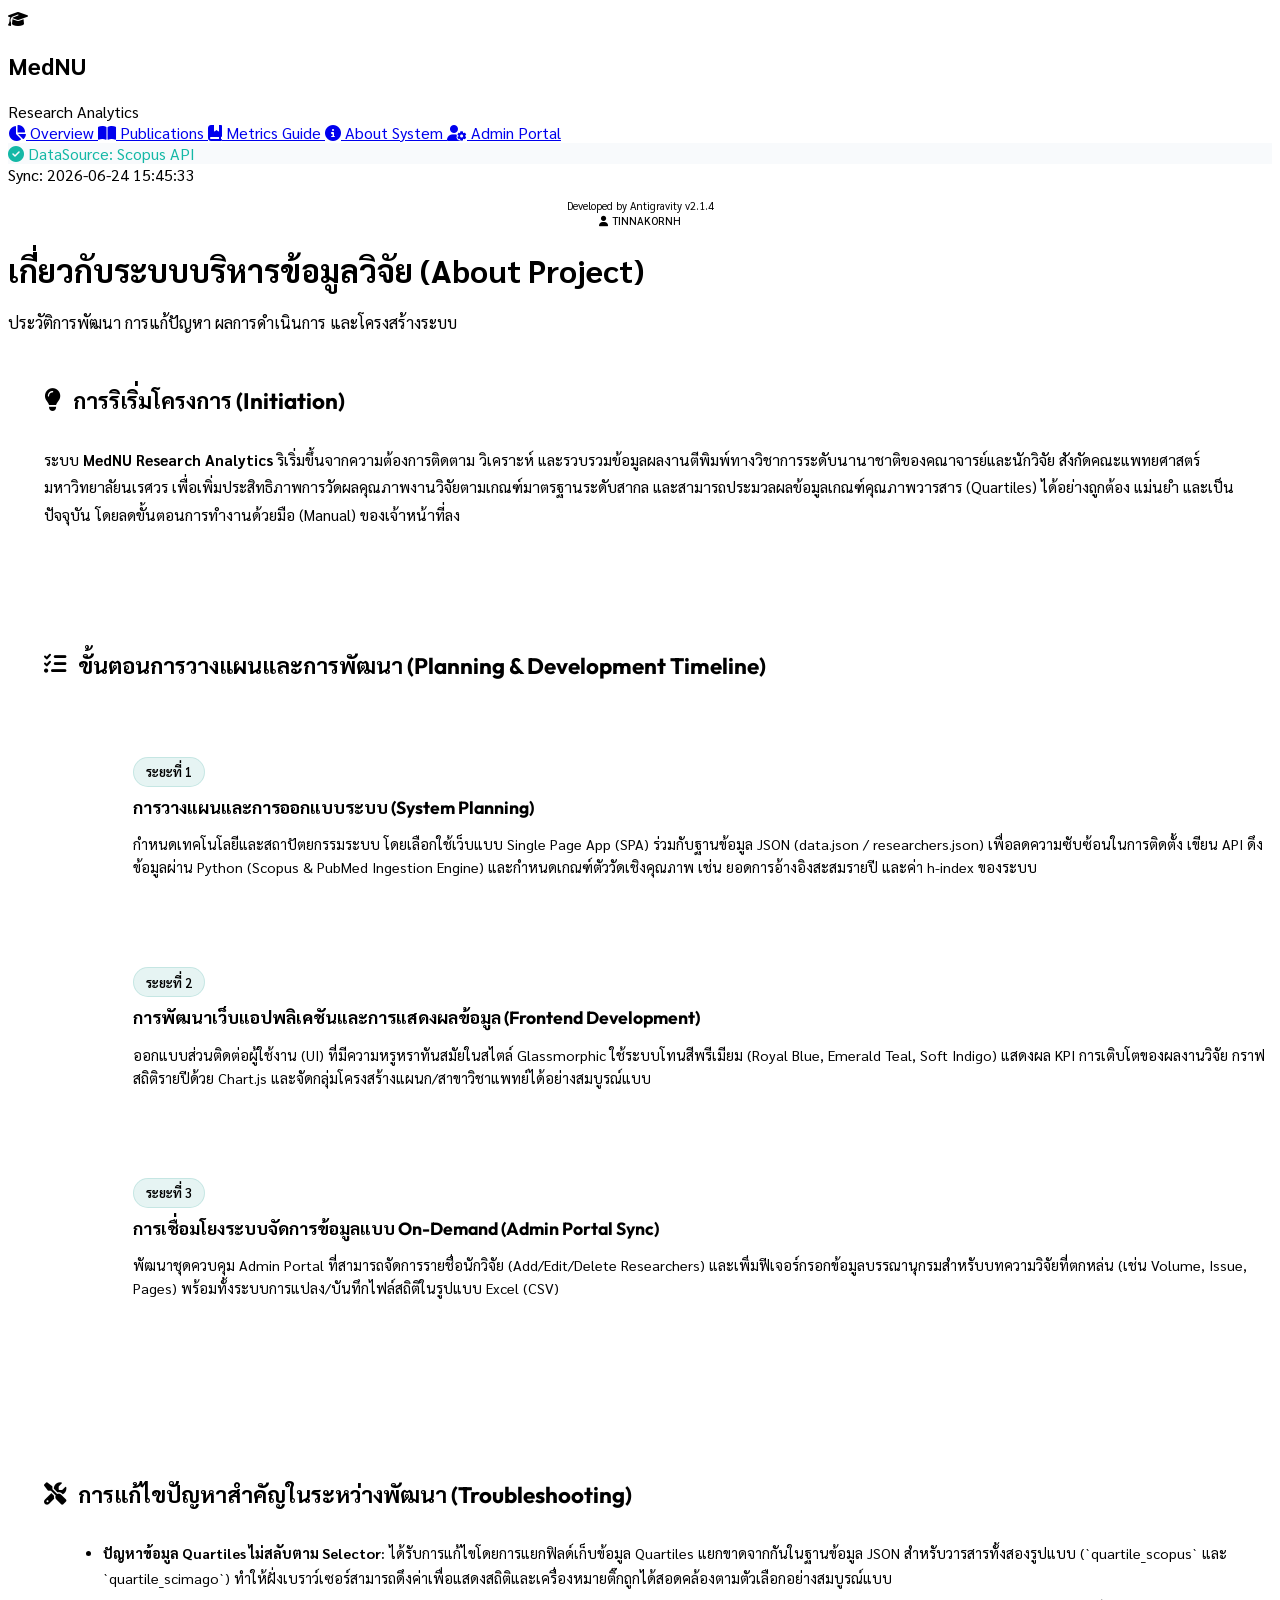
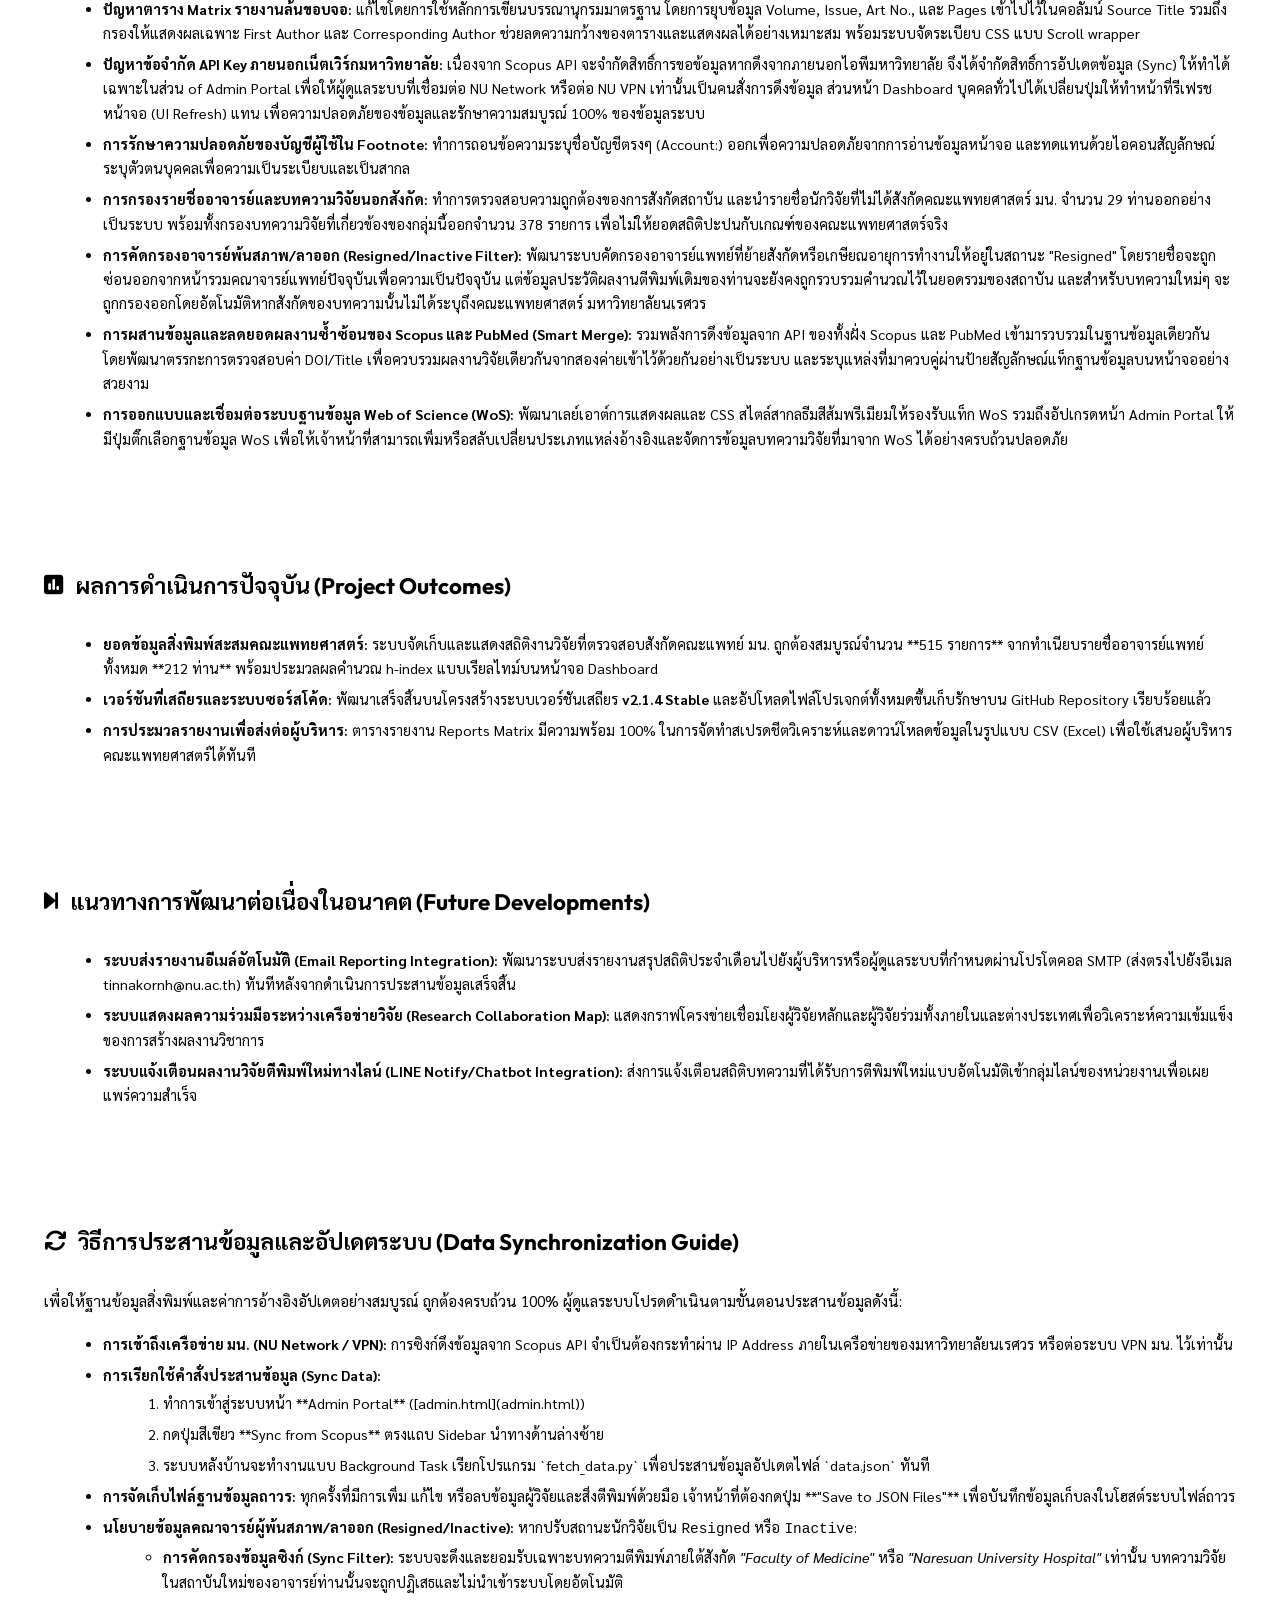
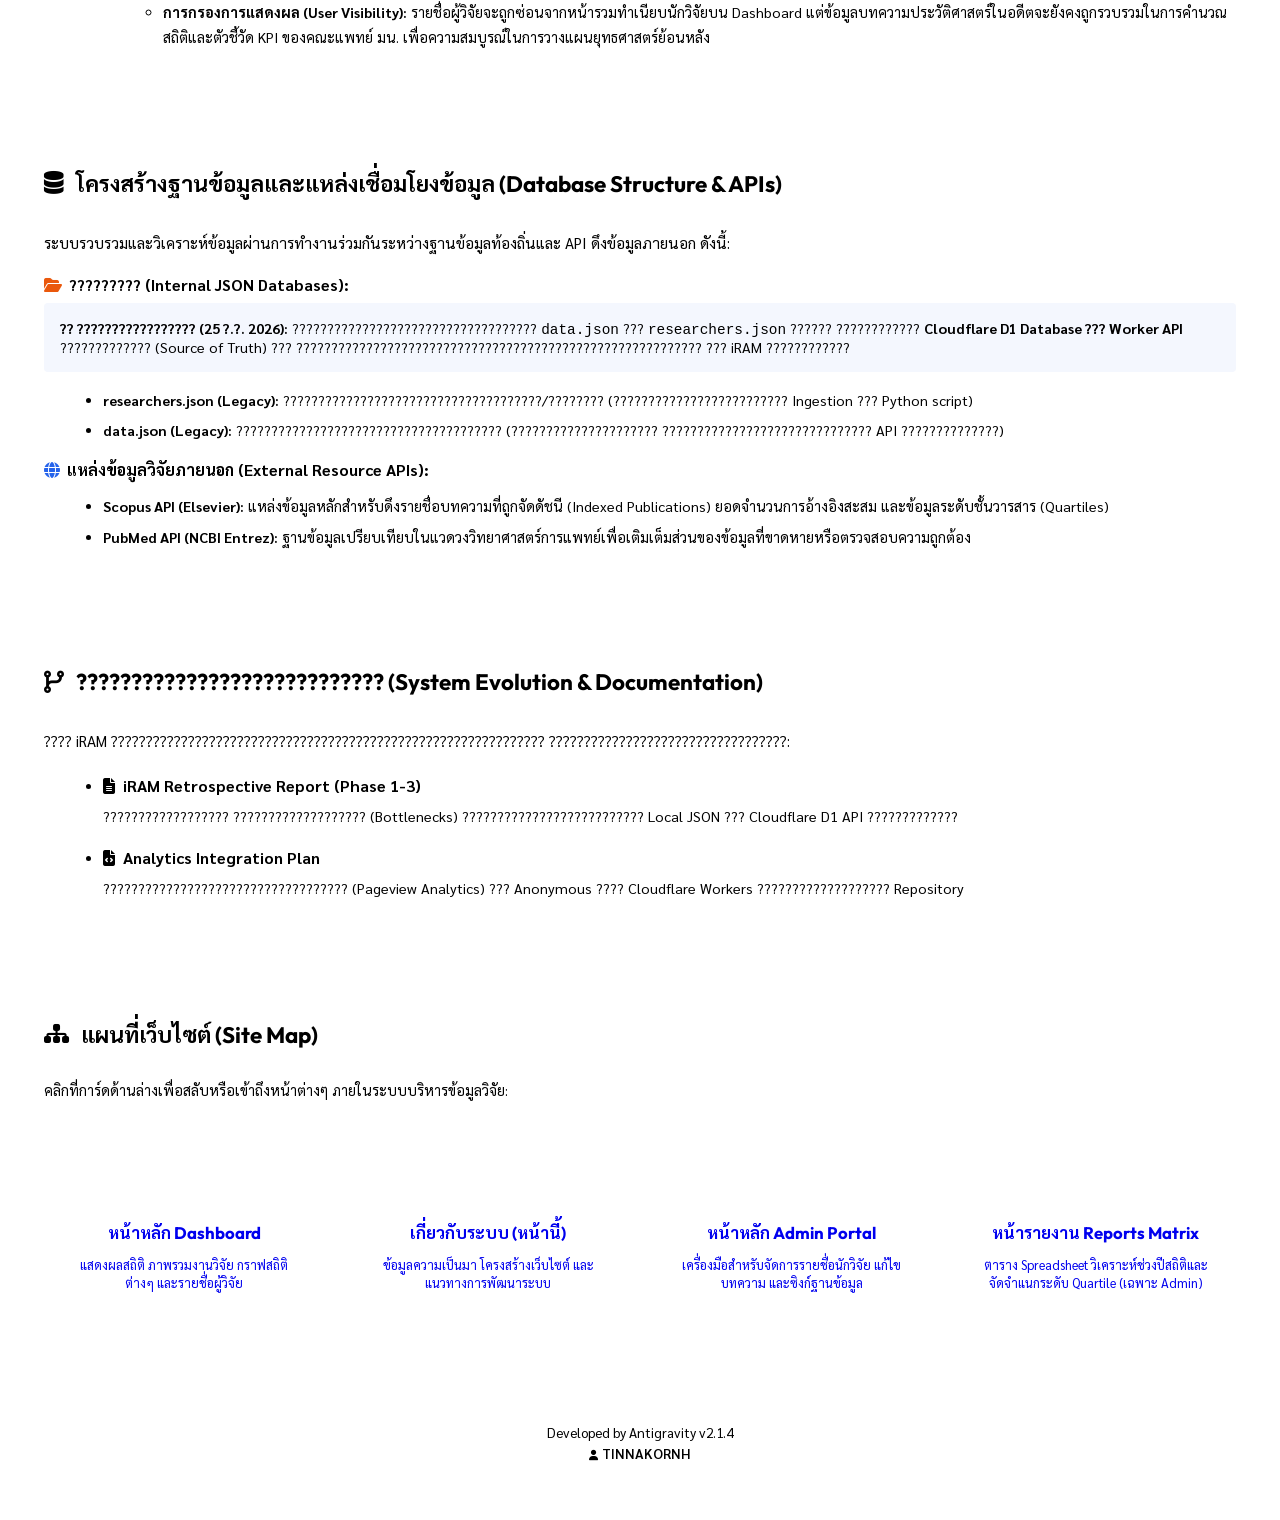
==== commit 7889addc: "feat: implement global pageview analytics tracking and system evolution docs" ====
--- a/about.html
+++ b/about.html
@@ -385,6 +385,35 @@
                     <ul class="thai-list">
                         <li><strong>Scopus API (Elsevier):</strong> แหล่งข้อมูลหลักสำหรับดึงรายชื่อบทความที่ถูกจัดดัชนี (Indexed Publications) ยอดจำนวนการอ้างอิงสะสม และข้อมูลระดับชั้นวารสาร (Quartiles)</li>
                         <li><strong>PubMed API (NCBI Entrez):</strong> ฐานข้อมูลเปรียบเทียบในแวดวงวิทยาศาสตร์การแพทย์เพื่อเติมเต็มส่วนของข้อมูลที่ขาดหายหรือตรวจสอบความถูกต้อง</li>
+                    </ul>
+                </div>
+
+                <!-- Section: System Evolution -->
+                <div class="about-card">
+                    <div class="about-section-title">
+                        <i class="fa-solid fa-code-branch"></i>
+                        <span>???????????????????????????? (System Evolution & Documentation)</span>
+                    </div>
+                    <p style="font-size: 0.95rem; color: var(--text-secondary); line-height: 1.8; margin-bottom: 1rem;">
+                        ???? iRAM ?????????????????????????????????????????????????????????????? ??????????????????????????????????:
+                    </p>
+                    <ul class="thai-list">
+                        <li style="margin-bottom: 1rem;">
+                            <a href="docs/iram_retrospective_report.md" target="_blank" style="color: var(--accent-blue); font-weight: bold; text-decoration: none; font-size: 1rem;">
+                                <i class="fa-solid fa-file-lines" style="margin-right: 0.5rem;"></i>iRAM Retrospective Report (Phase 1-3)
+                            </a>
+                            <p style="margin-top: 0.3rem; font-size: 0.9rem; color: var(--text-secondary);">
+                                ?????????????????? ??????????????????? (Bottlenecks) ?????????????????????????? Local JSON ??? Cloudflare D1 API ?????????????
+                            </p>
+                        </li>
+                        <li>
+                            <a href="docs/implementation_plan.md" target="_blank" style="color: var(--accent-blue); font-weight: bold; text-decoration: none; font-size: 1rem;">
+                                <i class="fa-solid fa-file-code" style="margin-right: 0.5rem;"></i>Analytics Integration Plan
+                            </a>
+                            <p style="margin-top: 0.3rem; font-size: 0.9rem; color: var(--text-secondary);">
+                                ??????????????????????????????????? (Pageview Analytics) ??? Anonymous ???? Cloudflare Workers ??????????????????? Repository
+                            </p>
+                        </li>
                     </ul>
                 </div>
 
@@ -472,3 +501,4 @@
 </body>
 </html>
 
+
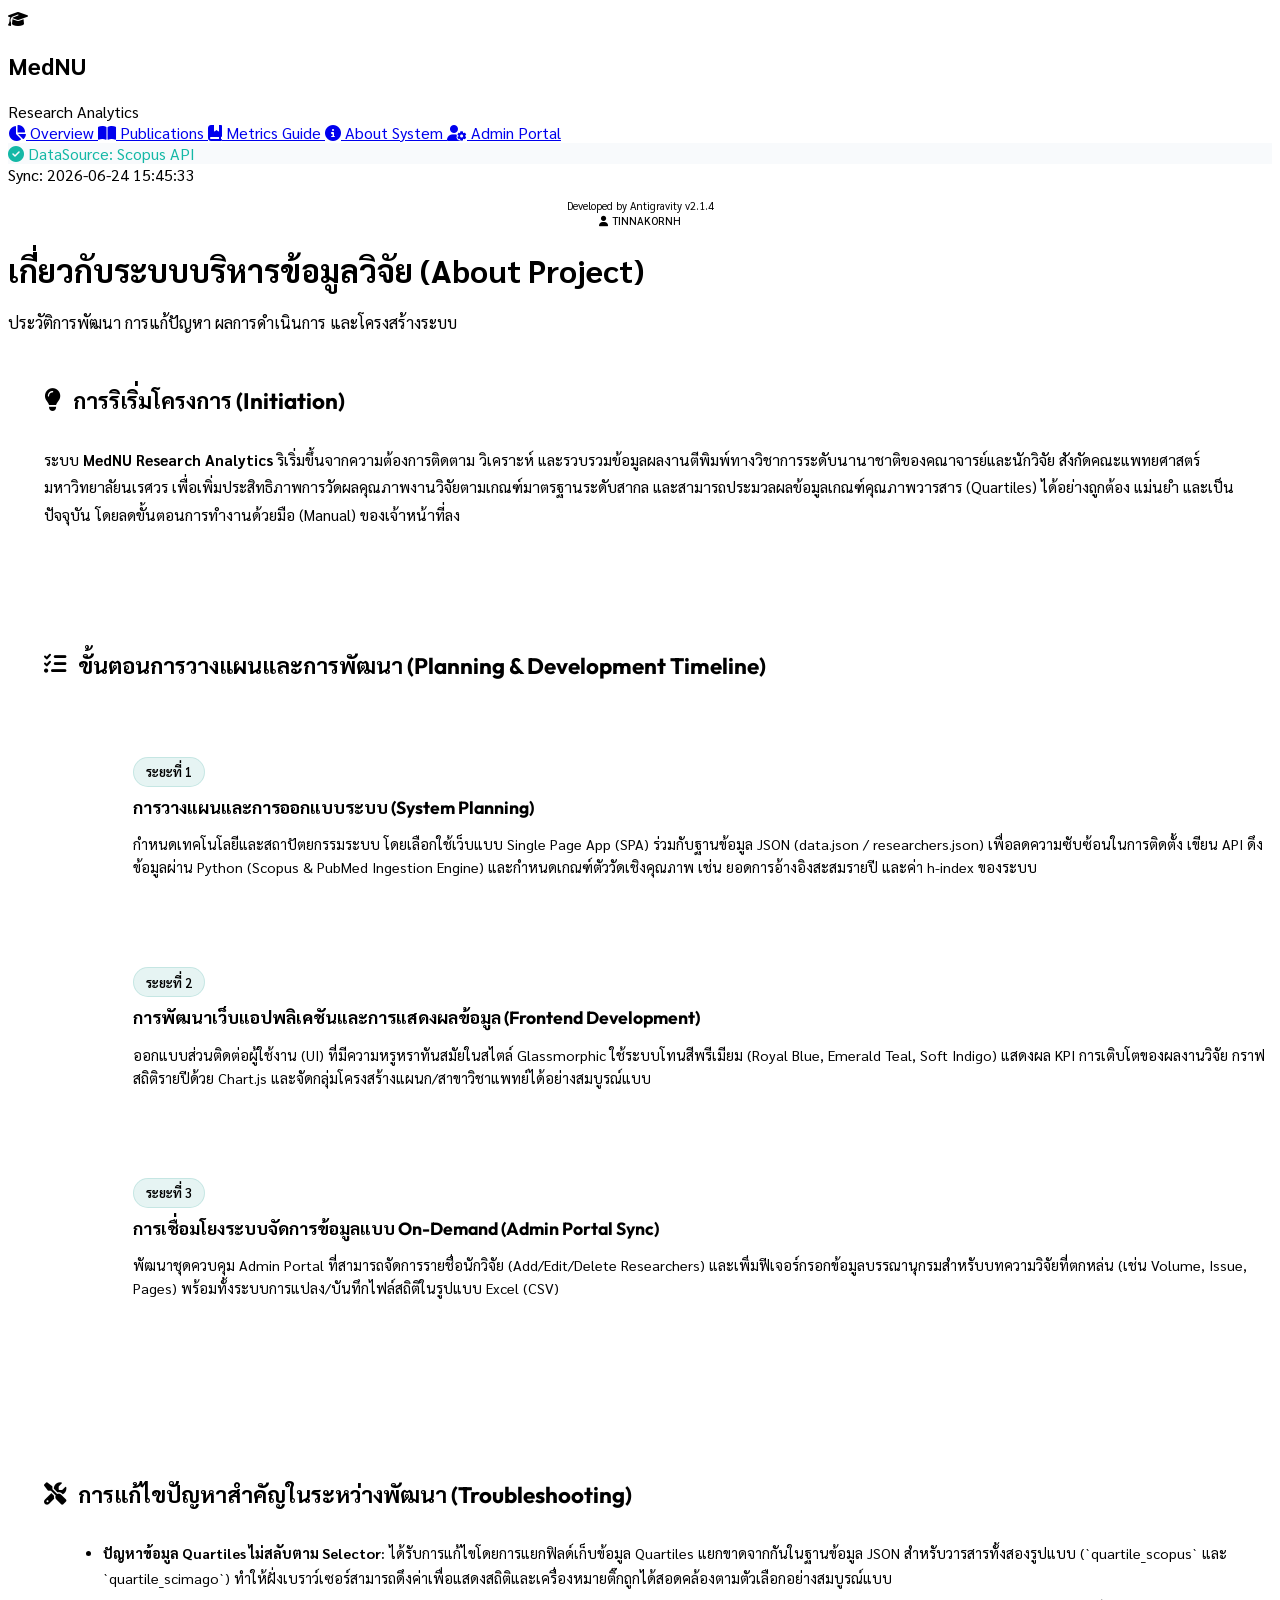
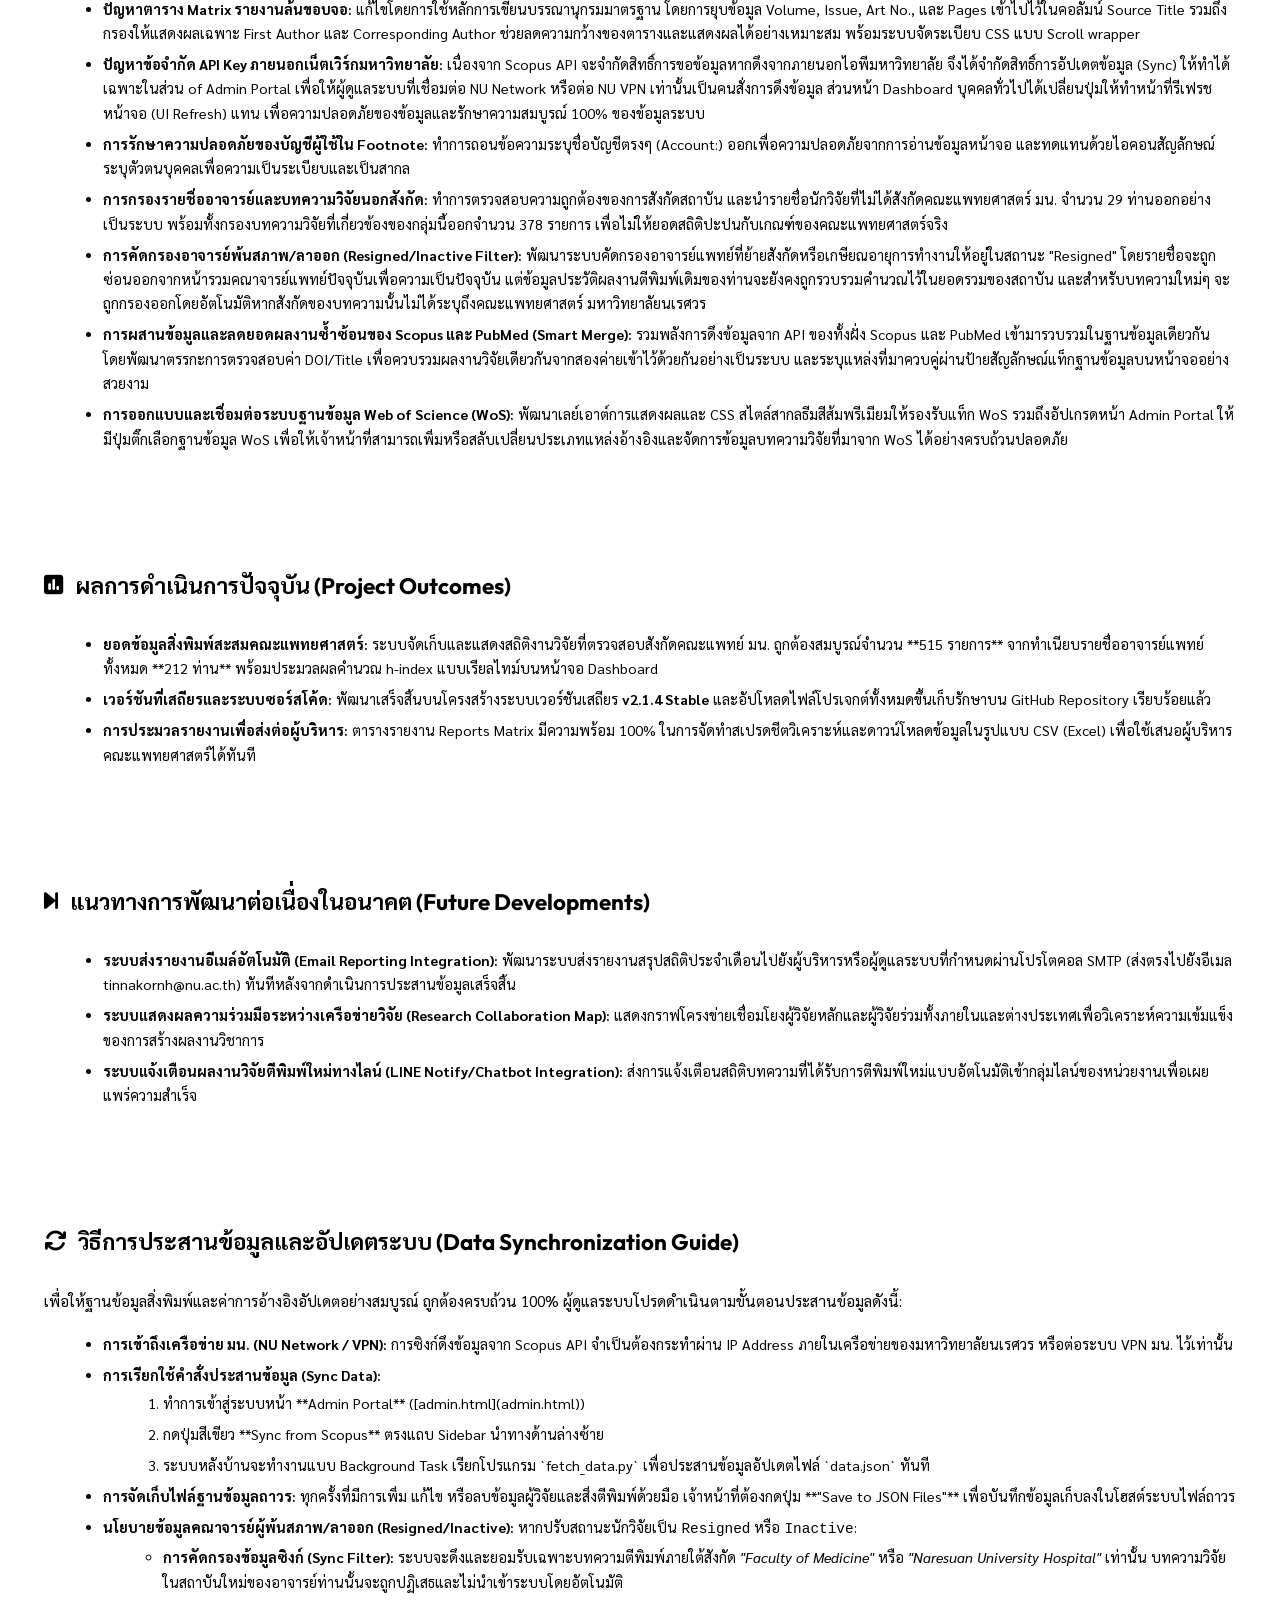
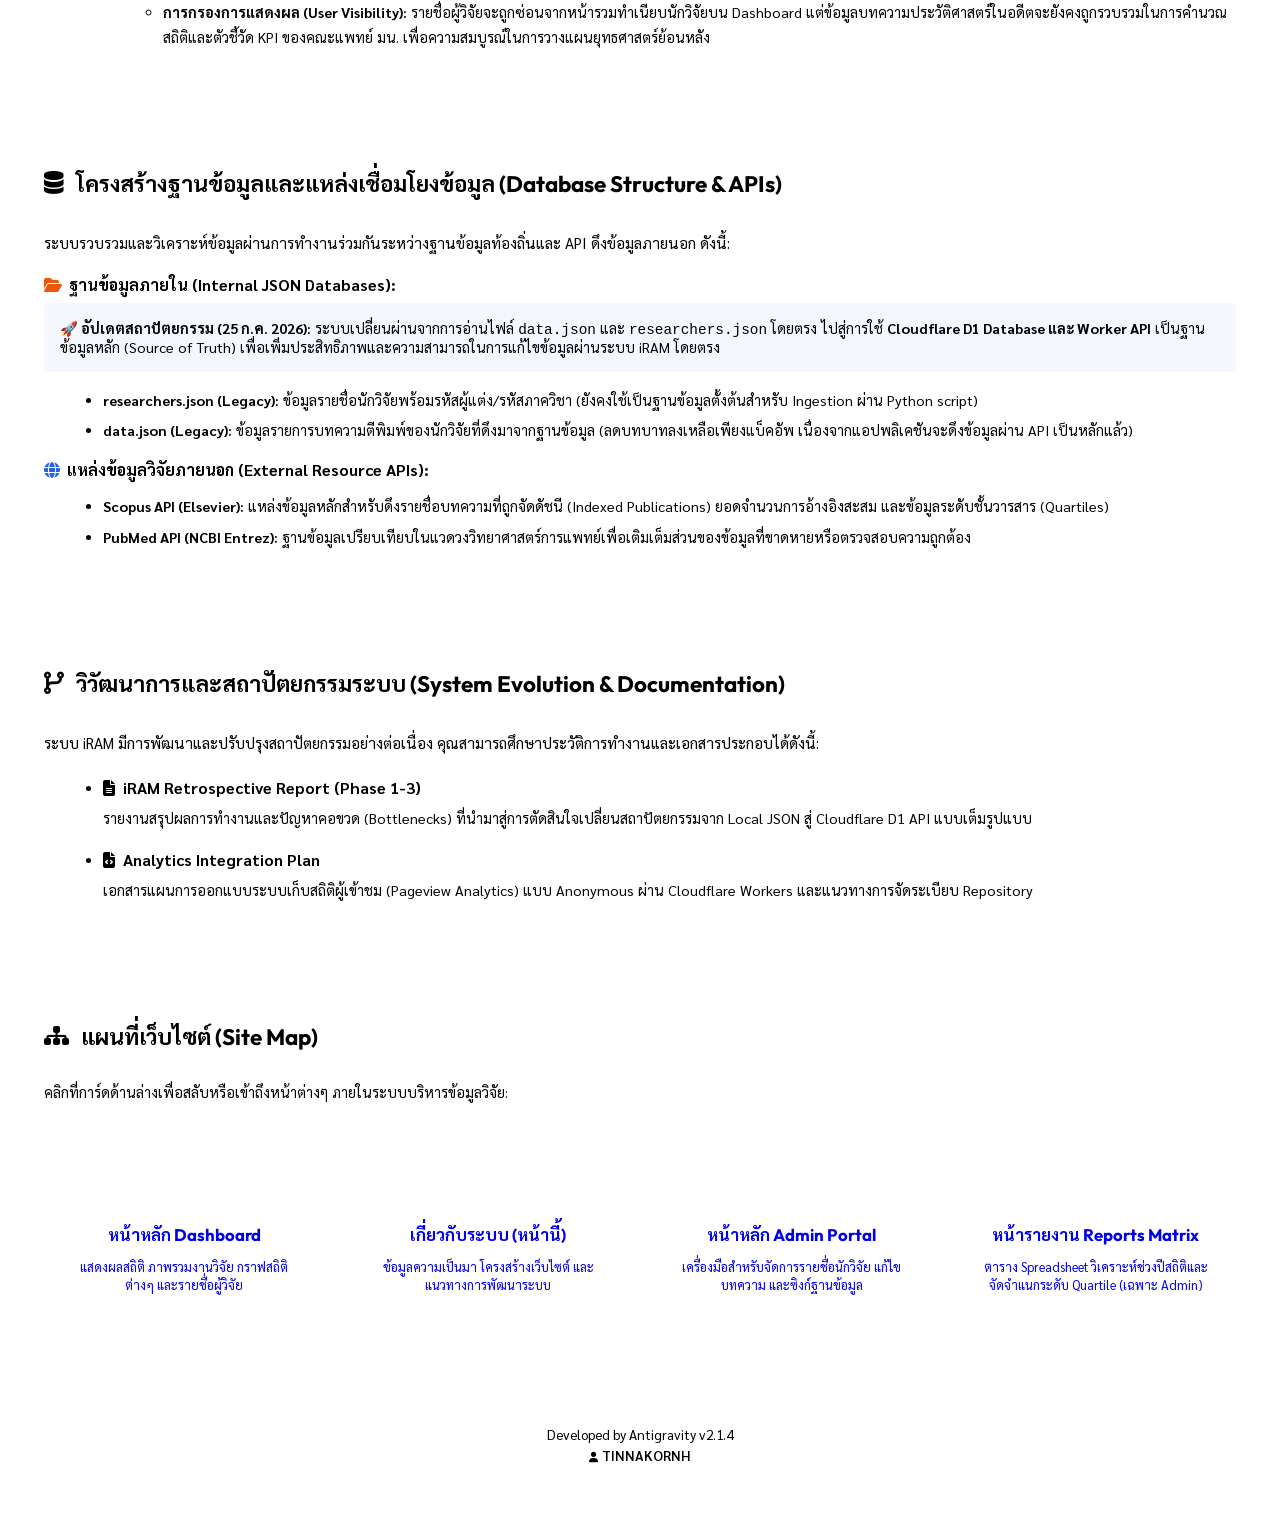
==== commit ccc45f93: "fix: Restore corrupted Thai characters in about.html" ====
--- a/about.html
+++ b/about.html
@@ -380,7 +380,7 @@
                     <p style="font-size: 0.95rem; color: var(--text-secondary); line-height: 1.8; margin-bottom: 1rem;">
                         ระบบรวบรวมและวิเคราะห์ข้อมูลผ่านการทำงานร่วมกันระหว่างฐานข้อมูลท้องถิ่นและ API ดึงข้อมูลภายนอก ดังนี้:
                     </p>
-                    <h4 style="font-size: 1rem; color: var(--text-primary); margin-top: 1rem; margin-bottom: 0.5rem; font-weight: 700;"><i class="fa-solid fa-folder-open" style="color: #ea580c; margin-right: 0.4rem;"></i>????????? (Internal JSON Databases):</h4><div style="background: rgba(37, 99, 235, 0.05); border-left: 4px solid var(--accent-blue); padding: 1rem; margin-bottom: 1rem; border-radius: 4px; font-size: 0.9rem;"><strong>?? ????????????????? (25 ?.?. 2026):</strong> ??????????????????????????????????? <code>data.json</code> ??? <code>researchers.json</code> ?????? ???????????? <strong>Cloudflare D1 Database ??? Worker API</strong> ????????????? (Source of Truth) ??? ?????????????????????????????????????????????????????????? ??? iRAM ????????????</div><ul class="thai-list" style="margin-bottom: 1rem;"><li><strong>researchers.json (Legacy):</strong> ?????????????????????????????????????/???????? (????????????????????????? Ingestion ??? Python script)</li><li><strong>data.json (Legacy):</strong> ?????????????????????????????????????? (????????????????????? ?????????????????????????????? API ??????????????)</li></ul>
+                    <h4 style="font-size: 1rem; color: var(--text-primary); margin-top: 1rem; margin-bottom: 0.5rem; font-weight: 700;"><i class="fa-solid fa-folder-open" style="color: #ea580c; margin-right: 0.4rem;"></i>ฐานข้อมูลภายใน (Internal JSON Databases):</h4><div style="background: rgba(37, 99, 235, 0.05); border-left: 4px solid var(--accent-blue); padding: 1rem; margin-bottom: 1rem; border-radius: 4px; font-size: 0.9rem;"><strong>🚀 อัปเดตสถาปัตยกรรม (25 ก.ค. 2026):</strong> ระบบเปลี่ยนผ่านจากการอ่านไฟล์ <code>data.json</code> และ <code>researchers.json</code> โดยตรง ไปสู่การใช้ <strong>Cloudflare D1 Database และ Worker API</strong> เป็นฐานข้อมูลหลัก (Source of Truth) เพื่อเพิ่มประสิทธิภาพและความสามารถในการแก้ไขข้อมูลผ่านระบบ iRAM โดยตรง</div><ul class="thai-list" style="margin-bottom: 1rem;"><li><strong>researchers.json (Legacy):</strong> ข้อมูลรายชื่อนักวิจัยพร้อมรหัสผู้แต่ง/รหัสภาควิชา (ยังคงใช้เป็นฐานข้อมูลตั้งต้นสำหรับ Ingestion ผ่าน Python script)</li><li><strong>data.json (Legacy):</strong> ข้อมูลรายการบทความตีพิมพ์ของนักวิจัยที่ดึงมาจากฐานข้อมูล (ลดบทบาทลงเหลือเพียงแบ็คอัพ เนื่องจากแอปพลิเคชันจะดึงข้อมูลผ่าน API เป็นหลักแล้ว)</li></ul>
                     <h4 style="font-size: 1rem; color: var(--text-primary); margin-top: 1rem; margin-bottom: 0.5rem; font-weight: 700;"><i class="fa-solid fa-globe" style="color: #2563eb; margin-right: 0.4rem;"></i>แหล่งข้อมูลวิจัยภายนอก (External Resource APIs):</h4>
                     <ul class="thai-list">
                         <li><strong>Scopus API (Elsevier):</strong> แหล่งข้อมูลหลักสำหรับดึงรายชื่อบทความที่ถูกจัดดัชนี (Indexed Publications) ยอดจำนวนการอ้างอิงสะสม และข้อมูลระดับชั้นวารสาร (Quartiles)</li>
@@ -392,10 +392,10 @@
                 <div class="about-card">
                     <div class="about-section-title">
                         <i class="fa-solid fa-code-branch"></i>
-                        <span>???????????????????????????? (System Evolution & Documentation)</span>
+                        <span>วิวัฒนาการและสถาปัตยกรรมระบบ (System Evolution & Documentation)</span>
                     </div>
                     <p style="font-size: 0.95rem; color: var(--text-secondary); line-height: 1.8; margin-bottom: 1rem;">
-                        ???? iRAM ?????????????????????????????????????????????????????????????? ??????????????????????????????????:
+                        ระบบ iRAM มีการพัฒนาและปรับปรุงสถาปัตยกรรมอย่างต่อเนื่อง คุณสามารถศึกษาประวัติการทำงานและเอกสารประกอบได้ดังนี้:
                     </p>
                     <ul class="thai-list">
                         <li style="margin-bottom: 1rem;">
@@ -403,7 +403,7 @@
                                 <i class="fa-solid fa-file-lines" style="margin-right: 0.5rem;"></i>iRAM Retrospective Report (Phase 1-3)
                             </a>
                             <p style="margin-top: 0.3rem; font-size: 0.9rem; color: var(--text-secondary);">
-                                ?????????????????? ??????????????????? (Bottlenecks) ?????????????????????????? Local JSON ??? Cloudflare D1 API ?????????????
+                                รายงานสรุปผลการทำงานและปัญหาคอขวด (Bottlenecks) ที่นำมาสู่การตัดสินใจเปลี่ยนสถาปัตยกรรมจาก Local JSON สู่ Cloudflare D1 API แบบเต็มรูปแบบ
                             </p>
                         </li>
                         <li>
@@ -411,7 +411,7 @@
                                 <i class="fa-solid fa-file-code" style="margin-right: 0.5rem;"></i>Analytics Integration Plan
                             </a>
                             <p style="margin-top: 0.3rem; font-size: 0.9rem; color: var(--text-secondary);">
-                                ??????????????????????????????????? (Pageview Analytics) ??? Anonymous ???? Cloudflare Workers ??????????????????? Repository
+                                เอกสารแผนการออกแบบระบบเก็บสถิติผู้เข้าชม (Pageview Analytics) แบบ Anonymous ผ่าน Cloudflare Workers และแนวทางการจัดระเบียบ Repository
                             </p>
                         </li>
                     </ul>
